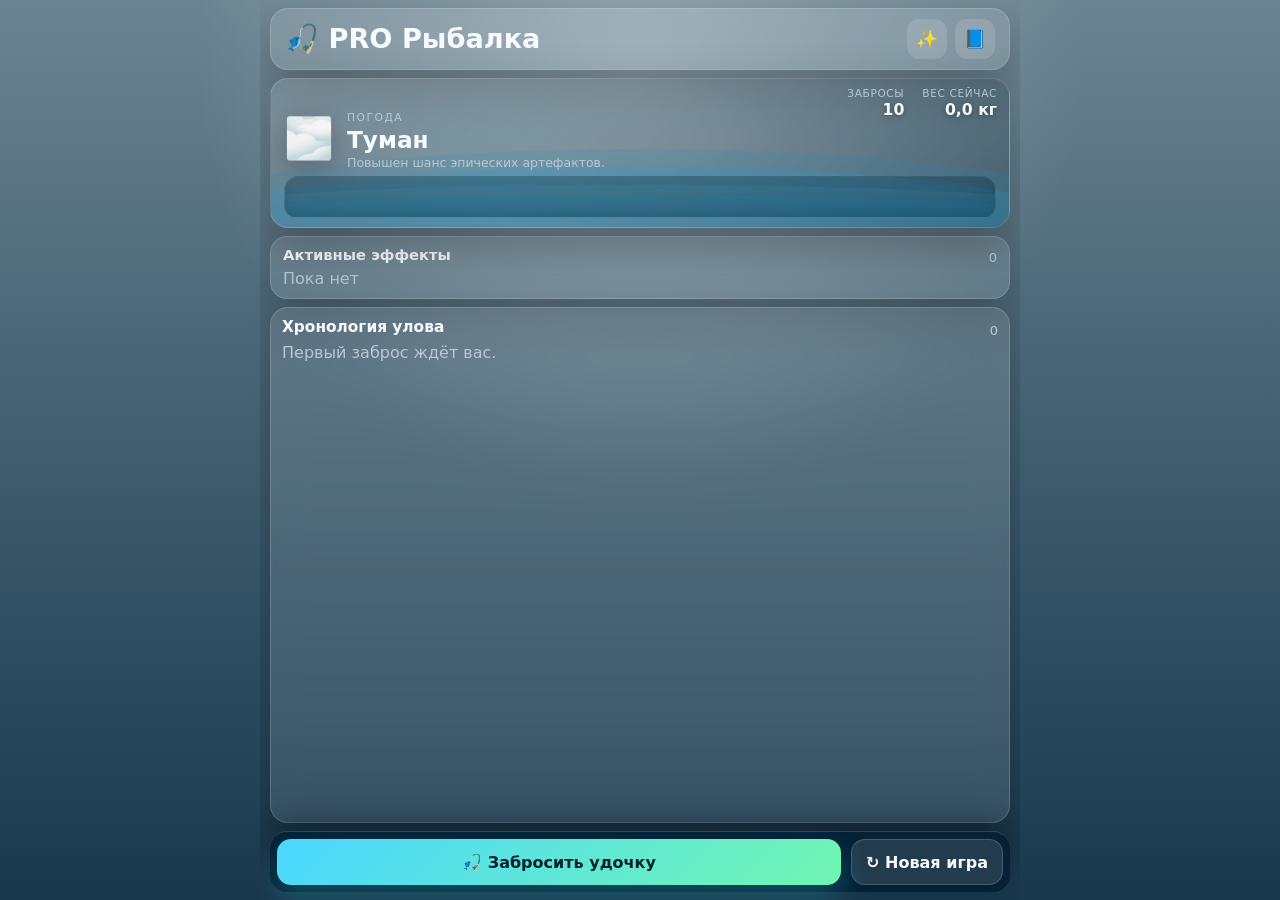
==== index.html @ c7da2bd2 "Add files via upload" ====
<!doctype html>
<html lang="ru">
<head>
  <meta charset="UTF-8" />
  <meta name="viewport" content="width=device-width, initial-scale=1, viewport-fit=cover" />
  <meta name="theme-color" content="#071b2d" />
  <title>PRO Рыбалка</title>
  <script>
    // Раннее определение обычного Safari на iPhone до построения интерфейса.
    (() => {
      const ua = navigator.userAgent || '';
      const isIPhone = /iPhone|iPod/i.test(ua);
      const isWebKit = /WebKit/i.test(ua);
      const isOtherIOSBrowser = /CriOS|FxiOS|EdgiOS|OPiOS|DuckDuckGo/i.test(ua);
      const isStandalone = window.matchMedia?.('(display-mode: standalone)').matches || navigator.standalone === true;
      const launchText = `${location.search} ${location.hash}`;
      const hasTelegramLaunchParams = /tgWebApp(?:Data|Version|Platform|ThemeParams)/i.test(launchText);
      if (isIPhone && isWebKit && !isOtherIOSBrowser && !isStandalone && !hasTelegramLaunchParams) {
        document.documentElement.classList.add('iphone-safari-browser');
      }
    })();
  </script>
  <link rel="stylesheet" href="style.css?v=14.6" />
  <script src="https://telegram.org/js/telegram-web-app.js"></script>
</head>
<body>
  <main class="app-shell">
    <header class="topbar glass">
      <div>
        <p class="eyebrow">Telegram Mini App • Browser</p>
        <h1>🎣 PRO Рыбалка</h1>
      </div>
      <div class="header-actions">
        <button id="motionBtn" class="icon-btn motion-btn" aria-label="Уменьшить анимации" title="Уменьшить анимации">✨</button>
        <button id="guideBtn" class="icon-btn" aria-label="Открыть справочник">📘</button>
      </div>
    </header>

    <section id="lakeCard" class="lake-card glass merged-weather-card">
      <div class="ambient-layer" aria-hidden="true">
        <span class="bubble bubble-1"></span><span class="bubble bubble-2"></span><span class="bubble bubble-3"></span>
        <span class="fish-shadow fish-shadow-1">◆</span><span class="fish-shadow fish-shadow-2">◆</span>
      </div>
      <div id="castArc" class="cast-arc" aria-hidden="true"></div>
      <div id="splash" class="splash" aria-hidden="true">💦</div>
      <div class="lake-stat-strip" aria-label="Статистика игровой сессии">
        <div class="lake-stat lake-stat-casts"><span>Забросы</span><strong id="castsLabel">10</strong></div>
        <div class="lake-stat lake-stat-weight"><span>Вес сейчас</span><strong id="weightLabel">0,0 кг</strong></div>
      </div>
      <div class="weather-main">
        <div id="weatherScene" class="weather-scene" aria-hidden="true">☀️</div>
        <div class="weather-copy">
          <span class="weather-kicker">Погода</span>
          <h2 id="weatherTitle">Солнечно</h2>
          <p id="weatherDescription">Высока вероятность встретить чайку.</p>
        </div>
      </div>
      <div id="arcadeLayer" class="arcade-track" aria-label="Дополнительная аркадная рыбалка">
        <span id="arcadeStatus" class="arcade-catch-status" role="status" aria-live="polite"></span>
        <span class="arcade-track-water" aria-hidden="true"></span>
      </div>
      <span id="weatherLabel" class="visually-hidden">—</span>
    </section>

    <section class="actions cast-panel">
      <button id="castBtn" class="primary-btn">🎣 Забросить удочку</button>
      <button id="restartBtn" class="secondary-btn">↻ Новая игра</button>
    </section>

    <section class="inventory glass">
      <div class="section-heading">
        <h2>Активные эффекты</h2>
        <span id="effectCount">0</span>
      </div>
      <div id="effectsList" class="chips"><span class="muted">Пока нет</span></div>
    </section>

    <section class="history glass">
      <div class="section-heading">
        <h2>Хронология улова</h2>
        <span id="historyCount">0</span>
      </div>
      <div id="historyScroll" class="history-scroll">
        <ol id="historyList" class="history-list"></ol>
        <div id="emptyHistory" class="empty-state">Первый заброс ждёт вас.</div>
        <div id="resultCard" class="result-card hidden"></div>
      </div>
    </section>
  </main>


  <dialog id="guideDialog" class="modal">
    <div class="modal-card wide">
      <button class="close-btn" data-close="guideDialog" aria-label="Закрыть">×</button>
      <h2>Справочник</h2>
      <nav id="guideTabs" class="tabs"></nav>
      <div id="guideContent" class="guide-content"></div>
    </div>
  </dialog>

  <dialog id="choiceDialog" class="modal">
    <div class="modal-card">
      <h2 id="choiceTitle">Выбор</h2>
      <p id="choiceText"></p>
      <div id="choiceButtons" class="choice-buttons"></div>
    </div>
  </dialog>

  <div id="effectOverlay" class="effect-overlay" aria-hidden="true">
    <div id="effectBackdrop" class="effect-backdrop"></div>
    <div id="effectParticles" class="effect-particles"></div>
    <div id="effectIcon" class="effect-icon"></div>
    <div id="effectTitle" class="effect-title"></div>
    <div id="effectSubtitle" class="effect-subtitle"></div>
  </div>
  <div id="weatherFx" class="weather-fx" aria-hidden="true"></div>
  <div id="toast" class="toast" role="status" aria-live="polite"></div>

  <script src="script.js?v=14.6"></script>
</body>
</html>
---- style.css ----
:root {
  color-scheme: dark;
  --bg: #071b2d;
  --bg-soft: #0d2940;
  --card: rgba(255,255,255,.11);
  --line: rgba(255,255,255,.17);
  --text: #f7fbff;
  --muted: #b9c8d5;
  --accent: #4ad7ff;
  --accent-2: #71f6b1;
  --danger: #ff6464;
  --shadow: 0 18px 50px rgba(0,0,0,.28);
}
* { box-sizing: border-box; }
html { min-height: 100%; background: var(--bg); }
body {
  margin: 0;
  min-height: 100vh;
  min-height: var(--tg-viewport-stable-height, var(--app-height, 100svh));
  font-family: Inter, ui-sans-serif, system-ui, -apple-system, BlinkMacSystemFont, "Segoe UI", sans-serif;
  color: var(--tg-theme-text-color, var(--text));
  background:
    radial-gradient(circle at 20% 0%, rgba(65,190,255,.26), transparent 34%),
    radial-gradient(circle at 90% 18%, rgba(113,246,177,.15), transparent 30%),
    linear-gradient(180deg, var(--tg-theme-bg-color, #071b2d), #06131f 78%);
}
button { font: inherit; }
button:focus-visible { outline: 3px solid rgba(74,215,255,.55); outline-offset: 2px; }
.app-shell { width: min(760px, 100%); margin: 0 auto; padding: calc(14px + env(safe-area-inset-top)) 14px calc(118px + env(safe-area-inset-bottom)); }
.glass { background: var(--card); border: 1px solid var(--line); backdrop-filter: blur(16px); -webkit-backdrop-filter: blur(16px); box-shadow: var(--shadow); }
.topbar { display: flex; justify-content: space-between; gap: 14px; align-items: center; border-radius: 22px; padding: 16px 18px; }
h1,h2,p { margin-top: 0; }
h1 { margin-bottom: 0; font-size: clamp(1.55rem, 5vw, 2.2rem); }
.eyebrow { margin-bottom: 5px; color: var(--muted); font-size: .74rem; text-transform: uppercase; letter-spacing: .12em; }
.icon-btn,.close-btn { border: 0; cursor: pointer; color: white; background: rgba(255,255,255,.13); }
.icon-btn { width: 48px; height: 48px; border-radius: 15px; font-size: 1.35rem; }
.status-grid { display: grid; grid-template-columns: repeat(3, 1fr); gap: 10px; margin: 12px 0; }
.sticky-status { position: sticky; top: env(safe-area-inset-top, 0); z-index: 55; padding: 8px; margin-inline: -8px; border-radius: 20px; background: rgba(5,38,65,.88); border: 1px solid rgba(255,255,255,.13); backdrop-filter: blur(14px); -webkit-backdrop-filter: blur(14px); box-shadow: 0 10px 28px rgba(0,0,0,.24); }
.status-card { border-radius: 18px; padding: 13px; min-width: 0; }
.status-card span { display: block; color: var(--muted); font-size: .77rem; margin-bottom: 4px; }
.status-card strong { display: block; overflow: hidden; text-overflow: ellipsis; white-space: nowrap; }
.lake-card { position: relative; overflow: hidden; min-height: 160px; display: flex; align-items: center; gap: 18px; padding: 22px; border-radius: 24px; }
.lake-card::after { content:""; position:absolute; inset:auto -10% -55px; height:115px; border-radius:50%; background:rgba(32,151,199,.34); box-shadow: 0 -18px 0 rgba(30,139,181,.15); }
.lake-card > * { position: relative; z-index: 1; }
.weather-scene { font-size: 4rem; filter: drop-shadow(0 8px 14px rgba(0,0,0,.25)); }
.lake-card h2 { margin-bottom: 5px; }
.lake-card p { color: var(--muted); margin-bottom: 0; line-height: 1.45; }
.actions { display:grid; grid-template-columns: 1fr auto; gap: 10px; margin: 12px 0; }
.cast-panel { position: fixed; left: 50%; bottom: 0; z-index: 65; width: min(760px, 100%); transform: translateX(-50%); margin: 0; padding: 10px 14px calc(10px + env(safe-area-inset-bottom, 0)); background: rgba(4,32,54,.94); border-top: 1px solid rgba(255,255,255,.16); backdrop-filter: blur(15px); -webkit-backdrop-filter: blur(15px); box-shadow: 0 -12px 34px rgba(0,0,0,.3); }
body.game-finished .cast-panel { display:none; }
body.test-build.game-finished .cast-panel { display:grid; grid-template-columns:0 1fr; }
body.test-build.game-finished #castBtn { visibility:hidden; pointer-events:none; min-width:0; padding:0; border:0; }
body.game-finished .app-shell { padding-bottom: calc(30px + env(safe-area-inset-bottom)); }
.primary-btn,.secondary-btn { border:0; border-radius:18px; min-height:56px; padding: 13px 18px; font-weight:800; cursor:pointer; transition: transform .16s ease, filter .16s ease, opacity .16s ease; }
.primary-btn { color:#04202d; background:linear-gradient(135deg, var(--accent), var(--accent-2)); box-shadow:0 14px 30px rgba(60,218,227,.23); }
.secondary-btn { color:var(--text); background:rgba(255,255,255,.12); border:1px solid var(--line); }
.primary-btn:active,.secondary-btn:active { transform:scale(.98); }
.primary-btn:disabled { opacity:.45; cursor:not-allowed; }
.inventory,.history { border-radius:22px; padding:17px; margin-top:12px; }
.section-heading { display:flex; align-items:center; justify-content:space-between; gap:12px; }
.section-heading h2 { margin-bottom:12px; font-size:1.05rem; }
.section-heading span { color:var(--muted); font-size:.82rem; }
.chips { display:flex; flex-wrap:wrap; gap:7px; }
.chip { padding:7px 9px; border-radius:999px; font-size:.78rem; background:rgba(255,255,255,.12); border:1px solid var(--line); }
.muted,.empty-state { color:var(--muted); }
.history-scroll { max-height: 46vh; min-height: 120px; overflow-y: auto; overscroll-behavior: contain; scroll-behavior: smooth; padding-right: 4px; scrollbar-gutter: stable; }
.history-list { list-style:none; margin:0; padding:0; display:grid; gap:8px; }
.history-item { position:relative; overflow:hidden; border-left:4px solid rgba(255,255,255,.34); background:rgba(0,0,0,.13); border-radius:13px; padding:11px 12px; line-height:1.4; animation:rise .25s ease both; }
.history-item small { display:block; color:var(--muted); margin-top:3px; }
.type-fish { color:#fff; text-shadow:-1px -1px 0 #000,1px -1px 0 #000,-1px 1px 0 #000,1px 1px 0 #000; border-left-color:#fff; }
.history-item.type-fish.is-eaten { color:#6f7b84; border-left-color:#4c5962; background:rgba(3,10,16,.48); opacity:.82; filter:saturate(.25) brightness(.7); text-shadow:0 1px 1px #000; }
.history-item.type-fish.is-eaten strong { text-decoration:line-through; text-decoration-thickness:1px; }
.history-item.type-fish.is-eaten small { color:#65717a; }
.type-trash { color:#b9b9b9; border-left-color:#858585; }
.type-bonus { color:#70f49d; text-shadow:0 1px 0 #000; border-left-color:#70f49d; }
.type-epic { color:#c78aff; text-shadow:0 1px 0 #000; border-left-color:#bd66ff; }
.type-legendary { color:#ff9b43; text-shadow:0 1px 0 #000; border-left-color:#ff8d2e; }
.type-debuff { color:#ff6d6d; text-shadow:0 1px 0 #000; border-left-color:#ff4d4d; }
.type-event { color:#ffe178; border-left-color:#ffe178; }
.gold-add { display:inline-block; color:#aaff9a; font-weight:950; text-shadow:0 2px 5px #001; animation:goldGainInline .95s ease-out both; }
.result-card { margin-top:16px; padding:18px; border-radius:18px; color:#15222b; background:rgba(255,255,255,.88); box-shadow:0 14px 32px rgba(0,0,0,.2); }
.result-card h3 { margin:0 0 8px; font-size:1.3rem; }
.result-card ul { padding-left:20px; }
.hidden { display:none !important; }
.modal { width:100%; max-width:none; height:100%; max-height:none; border:0; padding:12px; background:rgba(1,9,15,.66); color:var(--text); }
.modal::backdrop { background:rgba(1,9,15,.7); backdrop-filter:blur(5px); }
.modal[open] { display:grid; place-items:center; }
.modal-card { width:min(520px,100%); max-height:min(86vh,760px); overflow:auto; position:relative; border-radius:24px; padding:22px; background:#102b40; border:1px solid rgba(255,255,255,.18); box-shadow:var(--shadow); }
.modal-card.wide { width:min(720px,100%); }
.close-btn { position:sticky; float:right; top:0; width:38px; height:38px; border-radius:12px; font-size:1.5rem; z-index:3; }
.tabs { display:flex; gap:7px; overflow-x:auto; padding-bottom:9px; margin-bottom:10px; scrollbar-width:none; }
.tabs button { flex:0 0 auto; border:1px solid var(--line); border-radius:999px; color:var(--text); background:rgba(255,255,255,.08); padding:8px 11px; cursor:pointer; }
.tabs button.active { color:#05202d; background:var(--accent-2); }
.guide-content { line-height:1.52; }
.guide-content article { background:rgba(255,255,255,.07); border:1px solid rgba(255,255,255,.1); border-radius:15px; padding:13px; margin:8px 0; }
.guide-content h3 { margin:0 0 4px; font-size:1rem; }
.guide-content p { margin:0; color:#d1dce5; }
.choice-buttons { display:grid; gap:9px; margin-top:16px; }
.choice-buttons button { min-height:48px; border:0; border-radius:14px; cursor:pointer; font-weight:750; color:#06202e; background:linear-gradient(135deg,var(--accent),var(--accent-2)); }
.toast { position:fixed; z-index:99; left:50%; bottom:calc(20px + env(safe-area-inset-bottom)); transform:translate(-50%,30px); opacity:0; width:min(90%,520px); pointer-events:none; padding:12px 16px; border-radius:15px; background:#f8fbff; color:#112330; box-shadow:var(--shadow); transition:.22s ease; text-align:center; font-weight:700; }
.toast.show { opacity:1; transform:translate(-50%,0); }
@keyframes rise { from { opacity:0; transform:translateY(6px); } }
@media (max-width:560px) {
  .status-grid { grid-template-columns:1fr 1fr; }
  .status-card:first-child { grid-column:1 / -1; }
  .actions { grid-template-columns:1fr; }
  .lake-card { align-items:flex-start; }
  .weather-scene { font-size:3.2rem; }
}

/* Итог игровой сессии */
.result-card {
  text-align: center;
  color: #f4fdff;
  background:
    radial-gradient(circle at 18% 15%, rgba(91, 220, 255, .28), transparent 34%),
    linear-gradient(135deg, rgba(8, 82, 170, .78), rgba(0, 190, 176, .68));
  border: 1px solid rgba(173, 246, 255, .45);
  backdrop-filter: blur(14px);
  -webkit-backdrop-filter: blur(14px);
  box-shadow: 0 18px 42px rgba(0, 28, 67, .38), inset 0 1px 0 rgba(255,255,255,.24);
}
.result-card h3 { font-size: clamp(1.35rem, 5vw, 1.85rem); text-shadow: 0 2px 8px rgba(0,0,0,.42); }
.result-achievements-title { margin-top: 14px; font-size: 1.12rem; font-weight: 900; }
.result-achievements { list-style: none; padding: 0; margin: 10px 0 14px; display: grid; gap: 7px; }
.result-achievements li { color: #ffd34e; font-weight: 900; text-shadow: -1px -1px 0 #4b3200, 1px -1px 0 #4b3200, -1px 1px 0 #4b3200, 1px 1px 0 #4b3200; }
.result-none { margin: 9px 0 15px; color: rgba(255,255,255,.85); }
.result-date {
  display: inline-block;
  max-width: 100%;
  margin-top: 14px;
  padding: 10px 16px;
  border-radius: 14px;
  font-size: clamp(1rem, 4vw, 1.15rem);
  font-weight: 900;
  line-height: 1.35;
  color: #073b5c;
  background: rgba(235, 241, 244, .90);
  border: 1px solid rgba(7, 59, 92, .25);
  text-shadow:
    0 1px 0 rgba(255, 255, 255, .90),
    0 1px 2px rgba(0, 0, 0, .20);
  box-shadow:
    inset 0 1px 0 rgba(255, 255, 255, .70),
    0 5px 14px rgba(0, 32, 58, .18);
}
.type-weather { color:#ffe178; border-left-color:#ffcb38; }
.type-angus { color:#ffd29a; border-left-color:#c98c48; }
.secondary-btn:disabled { opacity:.45; cursor:not-allowed; }

/* Визуальные эффекты */
.header-actions { display:flex; gap:8px; }
.motion-btn.is-reduced { filter:grayscale(1); opacity:.66; }
body { overflow-x:hidden; }
body::before { content:""; position:fixed; inset:0; pointer-events:none; z-index:-1; opacity:.55; background:linear-gradient(120deg, transparent 0 45%, rgba(83,222,255,.08) 50%, transparent 55%); background-size:240% 100%; animation:waterShimmer 9s linear infinite; }
.lake-card { isolation:isolate; transition:background .55s ease, box-shadow .55s ease, transform .35s ease; }
.lake-card::before { content:""; position:absolute; inset:0; z-index:0; opacity:.42; background:radial-gradient(circle at 30% 80%, rgba(110,241,255,.18), transparent 25%); animation:lakeGlow 4s ease-in-out infinite; }
.ambient-layer { position:absolute; inset:0; z-index:0; overflow:hidden; pointer-events:none; }
.bubble { position:absolute; bottom:-18px; width:9px; height:9px; border:1px solid rgba(210,250,255,.65); border-radius:50%; animation:bubbleRise 6s linear infinite; }
.bubble-1 { left:18%; animation-delay:-1s; }
.bubble-2 { left:68%; width:13px; height:13px; animation-delay:-3.5s; animation-duration:8s; }
.bubble-3 { left:84%; width:6px; height:6px; animation-delay:-5s; animation-duration:5s; }
.fish-shadow { position:absolute; bottom:14px; opacity:.18; color:#b5f7ff; font-size:1.1rem; transform:scaleX(2.4) rotate(8deg); animation:swim 10s linear infinite; }
.fish-shadow-1 { left:-12%; }
.fish-shadow-2 { left:-20%; bottom:38px; animation-delay:-5s; animation-duration:14s; }
.cast-arc { position:absolute; z-index:3; width:150px; height:100px; right:28%; top:18px; border-top:3px solid rgba(224,250,255,.9); border-radius:50%; opacity:0; transform:rotate(-20deg) scale(.4); transform-origin:right bottom; }
.splash { position:absolute; z-index:4; right:18%; bottom:22px; font-size:2rem; opacity:0; filter:drop-shadow(0 5px 8px rgba(0,0,0,.35)); }
.lake-card.is-casting { animation:rodTug .7s ease; }
.lake-card.is-casting .cast-arc { animation:castArc .72s ease-out; }
.lake-card.is-casting .splash { animation:splashPop .8s .35s ease-out; }
.primary-btn.is-casting { animation:buttonCast .7s ease; }
.primary-btn.is-casting::after { content:""; position:absolute; inset:-5px; border-radius:22px; border:2px solid rgba(94,242,255,.7); animation:ring .7s ease-out; }
.primary-btn { position:relative; overflow:visible; }
.history-item.is-new { animation:historyReveal .55s cubic-bezier(.2,.8,.2,1) both; }
.history-item.type-fish.is-new { box-shadow:0 0 24px rgba(255,255,255,.17); }
.history-item.type-bonus.is-new { box-shadow:0 0 28px rgba(91,255,152,.2); }
.history-item.type-debuff.is-new { animation:historyReveal .4s ease both, dangerShake .35s .18s ease; box-shadow:0 0 28px rgba(255,74,74,.22); }
.history-item.type-epic.is-new { box-shadow:0 0 30px rgba(187,87,255,.3); }
.history-item.type-legendary.is-new { box-shadow:0 0 34px rgba(255,147,45,.35); }
.weather-scene.weather-pop { animation:weatherIconPop .75s ease; }
.weather-fx { position:fixed; inset:0; z-index:70; pointer-events:none; opacity:0; }
.weather-fx.show { animation:weatherFlash 1s ease both; }
.weather-fx.rain, .weather-fx.thunder, .weather-fx.storm { background-image:repeating-linear-gradient(100deg, transparent 0 18px, rgba(190,235,255,.22) 19px 21px, transparent 22px 34px); background-size:160% 160%; animation:rainSweep 1.1s linear both; }
.weather-fx.golden { background:radial-gradient(circle at 50% 60%, rgba(255,208,78,.48), transparent 52%); }
.weather-fx.fog { background:linear-gradient(90deg, transparent, rgba(235,248,255,.56), transparent); animation:fogSweep 1.2s ease both; }
.weather-fx.eclipse { background:radial-gradient(circle at 50% 30%, transparent 0 8%, rgba(5,8,20,.75) 11% 100%); }
.weather-fx.sunny { background:radial-gradient(circle at 74% 10%, rgba(255,231,115,.5), transparent 35%); }
.weather-fx.calm { background:linear-gradient(180deg, transparent 45%, rgba(76,209,234,.22) 46% 58%, transparent 59%); }
.effect-overlay { position:fixed; inset:0; z-index:90; display:grid; place-items:center; pointer-events:none; opacity:0; visibility:hidden; }
.effect-overlay.show { opacity:1; visibility:visible; }
.effect-backdrop { position:absolute; inset:0; background:rgba(0,10,22,.64); backdrop-filter:blur(4px); -webkit-backdrop-filter:blur(4px); }
.effect-overlay.minor .effect-backdrop { background:rgba(0,12,22,.25); backdrop-filter:blur(1px); }
.effect-icon,.effect-title,.effect-subtitle { position:relative; z-index:2; text-align:center; }
.effect-icon { font-size:clamp(4rem,18vw,8rem); filter:drop-shadow(0 12px 28px rgba(0,0,0,.45)); animation:iconReveal .85s cubic-bezier(.2,.9,.2,1); }
.effect-title { margin-top:12px; padding:0 20px; font-size:clamp(1.25rem,6vw,2.35rem); font-weight:950; letter-spacing:.04em; text-shadow:0 4px 18px rgba(0,0,0,.7); animation:titleReveal .7s .12s both; }
.effect-subtitle { max-width:90%; margin-top:7px; color:#dcf8ff; font-weight:700; animation:titleReveal .7s .2s both; }
.effect-overlay.epic .effect-backdrop { background:radial-gradient(circle, rgba(130,36,188,.42), rgba(0,7,18,.82)); }
.effect-overlay.legendary .effect-backdrop { background:radial-gradient(circle, rgba(255,139,30,.42), rgba(22,8,0,.86)); }
.effect-overlay.giant .effect-backdrop { background:radial-gradient(circle at 50% 80%, rgba(29,147,202,.5), rgba(0,7,16,.8)); }
.effect-overlay.debuff .effect-backdrop { background:radial-gradient(circle, rgba(180,20,35,.34), rgba(10,0,3,.72)); }
.effect-overlay.angus .effect-backdrop { background:linear-gradient(135deg, rgba(17,34,42,.82), rgba(78,54,26,.7)); }
.effect-overlay.achievement .effect-backdrop { background:radial-gradient(circle, rgba(0,183,173,.36), rgba(0,17,38,.82)); }
.effect-particles { position:absolute; inset:0; z-index:1; overflow:hidden; }
.particle { position:absolute; left:50%; top:50%; font-size:1.4rem; animation:particleBurst 1.25s ease-out both; transform-origin:center; }
.result-card.is-revealing { animation:resultReveal .8s cubic-bezier(.16,.8,.2,1) both; }
.result-card.is-revealing .result-achievements li { animation:achievementLine .55s ease both; animation-delay:calc(var(--i) * 80ms + 350ms); }
.result-total-number { display:inline-block; min-width:4ch; }

body.reduce-motion *, body.reduce-motion *::before, body.reduce-motion *::after { animation-duration:.001ms !important; animation-iteration-count:1 !important; transition-duration:.001ms !important; }
body.reduce-motion .bubble, body.reduce-motion .fish-shadow, body.reduce-motion::before { display:none; }
@keyframes waterShimmer { to { background-position:-240% 0; } }
@keyframes lakeGlow { 50% { opacity:.75; transform:scale(1.05); } }
@keyframes bubbleRise { to { transform:translateY(-210px) scale(1.5); opacity:0; } }
@keyframes swim { to { left:115%; transform:scaleX(2.4) rotate(-6deg); } }
@keyframes rodTug { 35% { transform:rotate(-1.2deg) scale(1.01); } 70% { transform:rotate(.6deg); } }
@keyframes castArc { 0%{opacity:0;transform:rotate(-35deg) scale(.25)} 35%{opacity:1} 100%{opacity:0;transform:rotate(12deg) scale(1.15)} }
@keyframes splashPop { 0%{opacity:0;transform:translateY(12px) scale(.3)} 45%{opacity:1;transform:translateY(-8px) scale(1.25)} 100%{opacity:0;transform:translateY(-22px) scale(.85)} }
@keyframes buttonCast { 35%{transform:translateY(2px) scale(.97)} 70%{transform:translateY(-2px) scale(1.02)} }
@keyframes ring { to{opacity:0;transform:scale(1.18)} }
@keyframes historyReveal { from{opacity:0;transform:translateY(18px) scale(.97)} 65%{transform:translateY(-2px) scale(1.01)} }
@keyframes dangerShake { 25%{transform:translateX(-5px)} 50%{transform:translateX(5px)} 75%{transform:translateX(-3px)} }
@keyframes weatherIconPop { 50%{transform:scale(1.35) rotate(8deg)} }
@keyframes weatherFlash { 0%{opacity:0} 35%{opacity:1} 100%{opacity:0} }
@keyframes rainSweep { 0%{opacity:0;background-position:0 -80%} 25%{opacity:.85} 100%{opacity:0;background-position:-40% 100%} }
@keyframes fogSweep { 0%{opacity:0;transform:translateX(-50%)} 50%{opacity:.9} 100%{opacity:0;transform:translateX(50%)} }
@keyframes iconReveal { 0%{opacity:0;transform:scale(.15) rotate(-12deg)} 65%{opacity:1;transform:scale(1.18) rotate(4deg)} 100%{transform:scale(1)} }
@keyframes titleReveal { from{opacity:0;transform:translateY(16px)} to{opacity:1;transform:none} }
@keyframes particleBurst { from{opacity:0;transform:translate(calc(-50% + var(--sx)),calc(-50% + var(--sy))) scale(.55) rotate(0)} 18%{opacity:1} to{opacity:0;transform:translate(calc(-50% + var(--sx)),calc(-50% + var(--sy))) rotate(var(--r)) translateX(var(--d)) scale(.4)} }
@keyframes resultReveal { from{opacity:0;transform:translateY(24px) scale(.96)} to{opacity:1;transform:none} }
@keyframes achievementLine { from{opacity:0;transform:translateY(9px) scale(.98)} to{opacity:1;transform:none} }
@keyframes goldGainInline { 0%{opacity:0;transform:translateY(9px) scale(.72)} 45%{opacity:1;transform:translateY(-2px) scale(1.14)} 100%{opacity:1;transform:none} }
@media (max-width:560px) {
  .header-actions{gap:5px}.icon-btn{width:44px;height:44px}.effect-icon{font-size:4.8rem}.effect-title{font-size:1.45rem}
  .sticky-status { gap:6px; padding:6px; margin-inline:-6px; }
  .status-card { padding:9px 8px; border-radius:14px; text-align:center; }
  .status-card span { font-size:.68rem; }
  .status-card strong { font-size:.9rem; }
  .history-scroll { max-height: 44vh; }
  .cast-panel { grid-template-columns:1fr auto; padding-inline:10px; }
  .cast-panel .secondary-btn { min-width:54px; padding-inline:12px; font-size:0; }
  .cast-panel .secondary-btn::before { content:"↻"; font-size:1.15rem; }
}
@media (min-width:761px) { .cast-panel { border-radius:22px 22px 0 0; } }


/* Погодные темы интерфейса */
body {
  transition: background 900ms ease, color 450ms ease;
  background-attachment: fixed;
}
body[data-weather="sunny"] { background:radial-gradient(circle at 78% 7%,rgba(255,220,89,.34),transparent 30%),linear-gradient(180deg,#17659a 0%,#0b476f 45%,#06283f 100%); }
body[data-weather="rain"] { background:radial-gradient(circle at 20% 4%,rgba(169,211,235,.18),transparent 28%),linear-gradient(180deg,#3d6078 0%,#183d56 48%,#071e31 100%); }
body[data-weather="calm"] { background:radial-gradient(circle at 50% 0%,rgba(126,240,224,.24),transparent 36%),linear-gradient(180deg,#176f83 0%,#0d5267 50%,#052c42 100%); }
body[data-weather="golden"] { background:radial-gradient(circle at 76% 4%,rgba(255,208,79,.48),transparent 32%),linear-gradient(180deg,#b85c48 0%,#75466b 42%,#153b61 100%); }
body[data-weather="fog"] { background:radial-gradient(circle at 50% 6%,rgba(245,253,255,.32),transparent 42%),linear-gradient(180deg,#6c8491 0%,#425f70 48%,#18384d 100%); }
body[data-weather="eclipse"] { background:radial-gradient(circle at 76% 8%,rgba(237,208,112,.18) 0 5%,rgba(5,7,20,.82) 8% 24%,transparent 30%),linear-gradient(180deg,#17182d 0%,#101d36 52%,#061321 100%); }
body[data-weather="thunder"] { background:radial-gradient(circle at 20% 6%,rgba(177,181,255,.22),transparent 26%),linear-gradient(180deg,#30334f 0%,#17253d 48%,#071829 100%); }
body[data-weather="storm"] { background:radial-gradient(circle at 75% 0%,rgba(163,212,223,.13),transparent 24%),linear-gradient(165deg,#263d49 0%,#102c3d 44%,#061621 100%); }
body[data-weather] .lake-card { background:linear-gradient(135deg,rgba(255,255,255,.13),rgba(0,27,47,.25)); }

/* Смена погоды отделена от легендарных предметов */
.type-weather {
  color:#72e8ff;
  border-left-color:#36cce8;
  background:linear-gradient(90deg,rgba(22,163,195,.18),rgba(0,0,0,.12));
  text-shadow:0 1px 0 rgba(0,25,36,.9);
}

/* Спецэффекты событий */
.effect-overlay.bonus .effect-backdrop { background:radial-gradient(circle,rgba(36,205,128,.34),rgba(0,24,28,.58)); box-shadow:inset 0 0 54px rgba(101,255,181,.42); }
.effect-overlay[class*="debuff-"] .effect-backdrop { background:rgba(8,4,10,.5); box-shadow:inset 0 0 55px rgba(255,54,72,.48); }
.effect-overlay.debuff-seagull .effect-backdrop::after { content:"🪶"; position:absolute; left:-12%; top:25%; font-size:4rem; animation:featherFly 1s ease-out both; filter:drop-shadow(0 8px 8px rgba(0,0,0,.45)); }
.effect-overlay.debuff-crab .effect-backdrop::before,.effect-overlay.debuff-crab .effect-backdrop::after { content:"🦀"; position:absolute; top:50%; font-size:5rem; transform:translateY(-50%); animation:clawSqueeze .9s ease-in-out both; }
.effect-overlay.debuff-crab .effect-backdrop::before { left:-8px; }
.effect-overlay.debuff-crab .effect-backdrop::after { right:-8px; transform:translateY(-50%) scaleX(-1); }
.effect-overlay.debuff-duck .effect-backdrop::after { content:"🦆  🦆  🦆"; position:absolute; left:-45%; top:32%; white-space:nowrap; font-size:3rem; animation:duckPass 1s linear both; }
.effect-overlay.debuff-octopus .effect-backdrop::before,.effect-overlay.debuff-octopus .effect-backdrop::after { content:"〰️"; position:absolute; bottom:9%; font-size:8rem; color:#c36aff; filter:drop-shadow(0 0 18px #7b24ad); animation:tentacleWrap .95s ease both; }
.effect-overlay.debuff-octopus .effect-backdrop::before { left:-4%; transform:rotate(24deg); }
.effect-overlay.debuff-octopus .effect-backdrop::after { right:-4%; transform:rotate(-24deg) scaleX(-1); }
.effect-overlay.debuff-orca .effect-backdrop::after { content:""; position:absolute; left:-20%; right:-20%; bottom:-10%; height:46%; background:linear-gradient(180deg,rgba(30,167,211,.18),rgba(0,60,90,.82)); border-radius:50% 50% 0 0; animation:orcaWave 1.05s ease-in-out both; }
.effect-overlay.angus .effect-backdrop { animation:angusDusk 1.3s ease both; }

.guide-content article.angus-guide {
  background:linear-gradient(135deg,rgba(178,124,55,.24),rgba(35,113,122,.22));
  border:1px solid rgba(255,210,138,.46);
  box-shadow:inset 0 0 24px rgba(255,194,91,.09),0 8px 22px rgba(0,0,0,.16);
}
.guide-content article.angus-guide h3 { color:#ffd692; text-shadow:0 2px 6px rgba(0,0,0,.5); }

@keyframes featherFly { 0%{opacity:0;transform:translate(-10vw,-5vh) rotate(0)} 25%{opacity:1} 100%{opacity:0;transform:translate(125vw,34vh) rotate(620deg)} }
@keyframes clawSqueeze { 0%{opacity:0;translate:0 0;scale:.5} 45%{opacity:1;translate:35px 0;scale:1.12} 100%{opacity:0;translate:8px 0;scale:.9} }
@keyframes duckPass { 0%{opacity:0;transform:translateX(0) rotate(-6deg)} 15%{opacity:1} 100%{opacity:0;transform:translateX(155vw) rotate(5deg)} }
@keyframes tentacleWrap { 0%{opacity:0;translate:0 80px} 55%{opacity:1;translate:0 -30px} 100%{opacity:0;translate:0 0} }
@keyframes orcaWave { 0%{opacity:0;transform:translateY(80%) scaleX(.8)} 45%{opacity:1;transform:translateY(-35%) scaleX(1.1)} 100%{opacity:0;transform:translateY(-120%) scaleX(1.25)} }
@keyframes angusDusk { 0%{opacity:0} 35%{opacity:1;filter:sepia(.35)} 100%{opacity:1} }


/* Рыба, украденная Чайкой */
.history-item.type-fish.is-stolen { color:#78838d; border-left-color:#626d77; background:rgba(7,14,20,.44); opacity:.84; filter:saturate(.35) brightness(.76); text-shadow:0 1px 1px #000; }
.history-item.type-fish.is-stolen strong { text-decoration:line-through; text-decoration-thickness:1px; }
.history-item.type-fish.is-stolen small { color:#707a83; }

.embedded-fish-list { list-style:none; margin:10px 0 0; padding:0; display:grid; gap:8px; }
.embedded-fish-item { border-radius:12px; padding:8px 10px; background:rgba(255,255,255,.06); border:1px solid rgba(255,255,255,.08); }
.embedded-fish-main { display:flex; align-items:flex-start; gap:8px; flex-wrap:wrap; }
.embedded-fish-icon { flex:0 0 auto; }
.embedded-fish-name { font-weight:800; color:#eef8ff; }
.embedded-fish-status { margin-left:auto; font-size:.78rem; font-weight:800; color:#dbe8f2; background:rgba(0,0,0,.18); border-radius:999px; padding:2px 8px; }
.embedded-fish-tags { display:block; margin-top:4px; color:#a9bfd0; }
.embedded-fish-item.is-eaten { color:#6f7b84; background:rgba(3,10,16,.4); border-color:rgba(120,140,150,.18); filter:saturate(.35) brightness(.78); }
.embedded-fish-item.is-eaten .embedded-fish-name { color:#7d8891; text-decoration:line-through; text-decoration-thickness:1px; }
.embedded-fish-item.is-eaten .embedded-fish-tags { color:#6f7b84; }
.embedded-fish-item.is-stolen { color:#78838d; background:rgba(7,14,20,.38); border-color:rgba(124,138,148,.2); filter:saturate(.4) brightness(.8); }
.embedded-fish-item.is-stolen .embedded-fish-name { color:#808b94; text-decoration:line-through; text-decoration-thickness:1px; }
.embedded-fish-item.is-stolen .embedded-fish-tags { color:#75808a; }

/* Пояснение действия внутри той же карточки */
.history-detail { color:rgba(188,207,218,.84) !important; font-size:.78rem; font-weight:650; line-height:1.35; text-shadow:none; padding-right:5px; }
.type-bonus .history-detail { color:rgba(164,210,181,.86) !important; }
.type-debuff .history-detail { color:rgba(220,170,170,.86) !important; }
.type-epic .history-detail { color:rgba(197,174,213,.88) !important; }
.type-legendary .history-detail { color:rgba(224,190,157,.88) !important; }

/* Случайный силуэт рыбы в строке улова */
.catch-fish-shadow { position:absolute; right:-46px; top:50%; width:34px; height:16px; opacity:0; pointer-events:none; z-index:0; background:rgba(5,26,37,.42); border-radius:65% 42% 42% 65%; filter:blur(.35px); transform:translateY(-50%); }
.catch-fish-shadow::before { content:""; position:absolute; right:-10px; top:2px; border-top:6px solid transparent; border-bottom:6px solid transparent; border-left:11px solid rgba(5,26,37,.42); }
.catch-fish-shadow::after { content:""; position:absolute; left:7px; top:4px; width:4px; height:4px; border-radius:50%; background:rgba(180,231,238,.48); }
.catch-fish-shadow.swim { animation:historyFishSwim 1.8s cubic-bezier(.35,.02,.25,1) both; }
@keyframes historyFishSwim { 0%{opacity:0;transform:translate(0,-50%) scaleX(1)} 12%{opacity:.48} 48%{opacity:.56;transform:translate(-78px,-50%) scaleX(1)} 54%{opacity:.6;transform:translate(-82px,-50%) scaleX(-1)} 100%{opacity:0;transform:translate(70px,-50%) scaleX(-1)} }

/* Карточка смены погоды в палитре соответствующего режима */
.type-weather { color:#ecfbff; text-shadow:0 1px 2px rgba(0,0,0,.9); }
.type-weather.weather-sunny { border-left-color:#ffd85e; background:linear-gradient(90deg,rgba(201,139,28,.42),rgba(14,67,91,.32)); }
.type-weather.weather-rain { border-left-color:#91c9e7; background:linear-gradient(90deg,rgba(61,96,120,.58),rgba(8,45,67,.34)); }
.type-weather.weather-calm { border-left-color:#74e3d7; background:linear-gradient(90deg,rgba(23,111,131,.52),rgba(5,56,72,.34)); }
.type-weather.weather-golden { border-left-color:#ffc75c; background:linear-gradient(90deg,rgba(184,92,72,.58),rgba(70,55,91,.38)); }
.type-weather.weather-fog { border-left-color:#c7dce6; background:linear-gradient(90deg,rgba(108,132,145,.58),rgba(30,68,86,.38)); }
.type-weather.weather-eclipse { border-left-color:#b8a5ff; background:linear-gradient(90deg,rgba(36,31,67,.68),rgba(8,21,38,.5)); }
.type-weather.weather-thunder { border-left-color:#9ca7ff; background:linear-gradient(90deg,rgba(48,51,79,.7),rgba(13,35,57,.46)); }
.type-weather.weather-storm { border-left-color:#81b8c8; background:linear-gradient(90deg,rgba(38,61,73,.74),rgba(5,28,41,.5)); }
.type-weather .history-detail { color:rgba(220,242,248,.82) !important; }


/* Оптимизация верхних блоков и объединение погодного статуса с крупным блоком */
.sticky-status { grid-template-columns: repeat(2, minmax(0,1fr)) !important; gap: 10px; }
.sticky-status .status-card:first-child { display:none !important; }
.lake-card { min-height: 138px; padding: 16px 18px; gap: 14px; }
.weather-scene { font-size: 3.55rem; }

/* Анимации компактных информационных карточек */
.status-card { position:relative; overflow:hidden; isolation:isolate; }
.status-card strong, .status-card span { position:relative; z-index:2; }
.sticky-status .status-card:nth-child(2)::before {
  content:''; position:absolute; inset:auto -8px -18px auto; width:84px; height:84px; border-radius:50%;
  background:radial-gradient(circle, rgba(109,223,255,.28), rgba(24,116,151,.08) 55%, transparent 70%);
  animation:castPondPulse 3.8s ease-in-out infinite;
}
.sticky-status .status-card:nth-child(2)::after {
  content:''; position:absolute; left:16px; bottom:10px; width:8px; height:8px; border-radius:50%;
  background:rgba(214,246,255,.75); box-shadow: 18px -14px 0 2px rgba(214,246,255,.42), 36px -3px 0 0 rgba(214,246,255,.58), 56px -20px 0 -1px rgba(214,246,255,.4);
  animation:castBubblesUp 4.2s linear infinite;
}
.sticky-status .status-card:nth-child(3)::before {
  content:''; position:absolute; right:-6px; top:-10px; width:72px; height:72px; border-radius:50%;
  background:radial-gradient(circle at 35% 35%, rgba(255,255,255,.28), rgba(97,232,188,.15) 45%, transparent 68%);
  animation:weightPulse 4.8s ease-in-out infinite;
}
.sticky-status .status-card:nth-child(3)::after {
  content:'≈'; position:absolute; right:18px; bottom:10px; font-size:1.8rem; font-weight:900; color:rgba(169,255,219,.35);
  text-shadow:0 0 12px rgba(96,228,255,.22); animation:weightRuneFloat 3.4s ease-in-out infinite;
}
@keyframes castPondPulse { 50% { transform:scale(1.08); opacity:.82; } }
@keyframes castBubblesUp { 0%{ transform:translateY(8px); opacity:.2; } 45%{ opacity:.88; } 100%{ transform:translateY(-32px); opacity:0; } }
@keyframes weightPulse { 50% { transform:scale(1.1) translate(-3px,2px); opacity:.88; } }
@keyframes weightRuneFloat { 50% { transform:translateY(-7px) scale(1.06); opacity:.82; } }

/* Универсальные случайные силуэты в хронологии */
.history-ambient { position:absolute; right:-42px; top:50%; opacity:0; pointer-events:none; z-index:0; user-select:none; }
.history-ambient.from-left { left:-42px; right:auto; }
.history-ambient.from-bottom { top:64%; }
.bonus-ambient, .epic-ambient, .legendary-ambient, .debuff-ambient { font-size:1.05rem; filter:blur(.15px); }
.bonus-ambient { color:rgba(137,255,186,.4); text-shadow:0 0 10px rgba(84,255,160,.22); }
.epic-ambient { color:rgba(206,141,255,.42); text-shadow:0 0 12px rgba(186,87,255,.24); }
.legendary-ambient { color:rgba(255,183,106,.46); text-shadow:0 0 12px rgba(255,150,53,.25); }
.debuff-ambient { color:rgba(205,223,233,.34); text-shadow:0 0 10px rgba(255,255,255,.12); }
.bonus-ambient.swim { animation:bonusOrbit 1.5s ease both; }
.epic-ambient.swim { animation:epicGlide 1.65s ease both; }
.legendary-ambient.swim { animation:legendarySweep 1.75s ease both; }
.debuff-seagull-ambient.swim { animation:seagullDive 1.45s cubic-bezier(.2,.75,.2,1) both; }
.debuff-seagull-ambient.from-bottom.swim { animation-name:seagullRise; }
.debuff-crab-ambient.swim { animation:crabPeek 1.7s ease-in-out both; }
.debuff-duck-ambient.swim { animation:duckDip 1.6s ease both; }
.debuff-octopus-ambient.swim { animation:octopusDrift 1.75s ease both; }
.debuff-orca-ambient.swim { animation:orcaRush 1.8s cubic-bezier(.2,.72,.2,1) both; }
.debuff-orca-ambient.from-left.swim { animation-name:orcaRushLeft; }
@keyframes bonusOrbit { 0%{opacity:0;transform:translate(0,-50%) scale(.4);} 28%{opacity:.7;transform:translate(-48px,-72%) scale(1);} 60%{opacity:.78;transform:translate(-86px,-48%) scale(1.06);} 100%{opacity:0;transform:translate(24px,-56%) scale(.6);} }
@keyframes epicGlide { 0%{opacity:0;transform:translate(0,-50%) scale(.55) rotate(-18deg);} 35%{opacity:.68;} 65%{opacity:.82;transform:translate(-88px,-50%) scale(1) rotate(8deg);} 100%{opacity:0;transform:translate(18px,-50%) scale(.65) rotate(22deg);} }
@keyframes legendarySweep { 0%{opacity:0;transform:translate(0,-50%) scale(.6);} 22%{opacity:.76;} 55%{opacity:.86;transform:translate(-88px,-74%) scale(1.08);} 100%{opacity:0;transform:translate(10px,-44%) scale(.72);} }
@keyframes seagullDive { 0%{opacity:0;transform:translate(18px,-140%) rotate(18deg) scale(.4);} 20%{opacity:.78;} 58%{opacity:.82;transform:translate(-78px,-50%) rotate(-6deg) scale(1);} 100%{opacity:0;transform:translate(12px,22%) rotate(14deg) scale(.55);} }
@keyframes seagullRise { 0%{opacity:0;transform:translate(8px,32%) rotate(-14deg) scale(.45);} 28%{opacity:.78;} 60%{opacity:.84;transform:translate(-78px,-44%) rotate(10deg) scale(1);} 100%{opacity:0;transform:translate(18px,-140%) rotate(-8deg) scale(.55);} }
@keyframes crabPeek { 0%{opacity:0;transform:translate(0,-50%) scale(.55);} 24%{opacity:.72;transform:translate(-24px,-52%) scale(.95);} 45%{opacity:.84;transform:translate(-56px,-50%) scale(1.05);} 58%{opacity:.84;transform:translate(-56px,-48%) scale(1);} 72%{opacity:.82;transform:translate(-56px,-52%) scale(1.05);} 100%{opacity:0;transform:translate(10px,-50%) scale(.6);} }
@keyframes duckDip { 0%{opacity:0;transform:translate(0,-30%) scale(.55);} 26%{opacity:.8;transform:translate(-42px,-48%) scale(1);} 48%{opacity:.82;transform:translate(-84px,-58%) scale(1.05);} 100%{opacity:0;transform:translate(-62px,38%) scale(.45);} }
@keyframes octopusDrift { 0%{opacity:0;transform:translate(12px,-50%) scale(.45);} 25%{opacity:.72;} 55%{opacity:.84;transform:translate(-66px,-50%) scale(1);} 100%{opacity:0;transform:translate(20px,-50%) scale(.5);} }
@keyframes orcaRush { 0%{opacity:0;transform:translate(22px,-50%) scale(.6);} 16%{opacity:.72;} 72%{opacity:.88;transform:translate(-140px,-50%) scale(1.18);} 100%{opacity:0;transform:translate(-185px,-50%) scale(.78);} }
@keyframes orcaRushLeft { 0%{opacity:0;transform:translate(-22px,-50%) scaleX(-1) scale(.6);} 16%{opacity:.72;} 72%{opacity:.88;transform:translate(140px,-50%) scaleX(-1) scale(1.18);} 100%{opacity:0;transform:translate(185px,-50%) scaleX(-1) scale(.78);} }

@media (max-width:560px) {
  .sticky-status { grid-template-columns: 1fr 1fr !important; }
  .lake-card { min-height: 126px; padding: 14px 16px; }
  .weather-scene { font-size: 3rem; }
}


/* Адаптивная видимость силуэтов для светлой и тёмной темы */
:root {
  --silhouette-fill: rgba(196, 238, 248, .48);
  --silhouette-fill-strong: rgba(220, 250, 255, .68);
  --silhouette-glow: rgba(112, 222, 255, .28);
}
@media (prefers-color-scheme: light) {
  :root {
    --silhouette-fill: rgba(3, 47, 66, .48);
    --silhouette-fill-strong: rgba(1, 35, 52, .68);
    --silhouette-glow: rgba(1, 78, 105, .2);
  }
}
html[data-theme='light'] {
  --silhouette-fill: rgba(3, 47, 66, .48);
  --silhouette-fill-strong: rgba(1, 35, 52, .68);
  --silhouette-glow: rgba(1, 78, 105, .2);
}
html[data-theme='dark'] {
  --silhouette-fill: rgba(196, 238, 248, .48);
  --silhouette-fill-strong: rgba(220, 250, 255, .68);
  --silhouette-glow: rgba(112, 222, 255, .28);
}
.catch-fish-shadow { background:var(--silhouette-fill) !important; box-shadow:0 0 12px var(--silhouette-glow); }
.catch-fish-shadow::before { border-left-color:var(--silhouette-fill) !important; }
.catch-fish-shadow::after { background:var(--silhouette-fill-strong) !important; }
.history-ambient { color:var(--silhouette-fill-strong) !important; text-shadow:0 0 12px var(--silhouette-glow) !important; }
body.reduce-motion .history-ambient,
body.reduce-motion .sticky-status .status-card::before,
body.reduce-motion .sticky-status .status-card::after,
body.reduce-motion .catch-fish-shadow { display:none !important; }


/* Объединённый погодный блок со статистикой */
.status-grid.sticky-status { display:none !important; }
.merged-weather-card { min-height:190px; padding:18px 20px 20px; display:block; }
.merged-weather-card .lake-stat-strip { position:relative; z-index:3; display:grid; grid-template-columns:1fr 1fr; gap:10px; margin-bottom:18px; }
.lake-stat { position:relative; min-height:60px; padding:10px 13px; border-radius:14px; background:rgba(2,25,42,.38); border:1px solid rgba(185,238,255,.12); overflow:hidden; }
.lake-stat span { display:block; color:var(--muted); font-size:.75rem; margin-bottom:3px; }
.lake-stat strong { position:relative; z-index:2; display:block; font-size:1.16rem; color:#eefaff; }
.lake-stat-casts::after { content:'◌'; position:absolute; right:13px; bottom:4px; font-size:2.2rem; color:rgba(121,226,255,.16); animation:lakeStatRipple 3.2s ease-in-out infinite; }
.lake-stat-weight::after { content:'≈'; position:absolute; right:13px; bottom:5px; font-size:1.9rem; font-weight:900; color:rgba(129,255,203,.17); animation:lakeStatWeight 3.8s ease-in-out infinite; }
.weather-main { position:relative; z-index:2; display:flex; align-items:center; gap:16px; padding-top:2px; }
.weather-copy { min-width:0; padding-top:4px; }
.weather-kicker { display:block; margin-bottom:4px; color:var(--muted); font-size:.74rem; text-transform:uppercase; letter-spacing:.14em; }
.weather-copy h2 { margin-bottom:6px; }
.weather-copy p { margin-bottom:0; }
.visually-hidden { position:absolute !important; width:1px !important; height:1px !important; padding:0 !important; margin:-1px !important; overflow:hidden !important; clip:rect(0,0,0,0) !important; white-space:nowrap !important; border:0 !important; }
@keyframes lakeStatRipple { 50%{transform:scale(1.18) rotate(12deg);opacity:.9;} }
@keyframes lakeStatWeight { 50%{transform:translateY(-5px) scale(1.08);opacity:.9;} }

/* Встроенная аркадная дорожка — одинаковая на всех экранах */
.merged-weather-card { padding-bottom:14px; }
.arcade-track {
  position:relative; z-index:4; height:64px; margin-top:14px; overflow:hidden; border-radius:15px;
  background:linear-gradient(180deg,rgba(6,58,82,.22),rgba(2,35,57,.48));
  border:1px solid rgba(164,231,248,.13); box-shadow:inset 0 8px 18px rgba(0,0,0,.14);
}
.arcade-catch-status { position:absolute; left:50%; top:7px; z-index:8; transform:translate(-50%,-7px); opacity:0; pointer-events:none; white-space:nowrap; padding:4px 10px; border-radius:999px; font-size:.7rem; font-weight:850; color:#e9fbff; background:rgba(3,35,55,.76); border:1px solid rgba(169,235,249,.2); box-shadow:0 6px 16px rgba(0,0,0,.2); transition:opacity .75s ease, transform .75s ease; }
.arcade-catch-status.show { opacity:1; transform:translate(-50%,0); animation:arcadeStatusFade 4s ease both; }
@keyframes arcadeStatusFade { 0%{opacity:0;transform:translate(-50%,-7px)} 12%,72%{opacity:1;transform:translate(-50%,0)} 100%{opacity:0;transform:translate(-50%,-5px)} }
.arcade-track-water { position:absolute; inset:auto -10% -20px; height:42px; border-radius:50%; background:rgba(44,162,196,.17); box-shadow:0 -10px 0 rgba(69,193,218,.08); animation:arcadeWater 4s ease-in-out infinite; }
.arcade-fish {
  --arcade-y:35%; --arcade-duration:3s; position:absolute; top:var(--arcade-y); left:0;
  width:52px; height:46px; min-width:46px; min-height:46px; padding:0; border:0; background:transparent;
  pointer-events:auto; cursor:pointer; touch-action:manipulation; opacity:.38;
  filter:drop-shadow(0 0 7px var(--silhouette-glow)); animation-duration:var(--arcade-duration);
  animation-timing-function:linear; animation-fill-mode:forwards; z-index:5;
}
.arcade-fish.left-to-right { animation-name:arcadeTrackRight; }
.arcade-fish.right-to-left { animation-name:arcadeTrackLeft; }
.arcade-fish-body { position:absolute; left:5px; top:12px; width:34px; height:20px; border-radius:60% 42% 42% 60%; background:var(--silhouette-fill-strong); box-shadow:inset -7px 0 9px rgba(0,0,0,.12); }
.arcade-fish-body::before { content:''; position:absolute; right:-11px; top:3px; border-top:7px solid transparent; border-bottom:7px solid transparent; border-left:12px solid var(--silhouette-fill-strong); }
.arcade-fish-eye { position:absolute; left:9px; top:6px; width:3px; height:3px; border-radius:50%; background:rgba(255,255,255,.7); }
.arcade-fish.category-heavy { transform-origin:center; }
.arcade-fish.category-heavy .arcade-fish-body { width:38px; height:22px; top:11px; }
.arcade-fish.category-giant .arcade-fish-body { width:42px; height:24px; top:10px; }
.arcade-fish.caught { animation:none !important; transform:scale(.25); opacity:0; transition:.2s ease; }
@keyframes arcadeTrackRight { from{transform:translateX(-58px) scaleX(1);} to{transform:translateX(calc(100vw - 58px)) scaleX(1);} }
@keyframes arcadeTrackLeft { from{transform:translateX(calc(100vw - 8px)) scaleX(-1);} to{transform:translateX(-62px) scaleX(-1);} }
@keyframes arcadeWater { 50%{transform:translateY(-3px) scaleX(1.04);opacity:.9;} }
@media (min-width:760px) {
  @keyframes arcadeTrackRight { from{transform:translateX(-58px) scaleX(1);} to{transform:translateX(700px) scaleX(1);} }
  @keyframes arcadeTrackLeft { from{transform:translateX(700px) scaleX(-1);} to{transform:translateX(-62px) scaleX(-1);} }
}
@media (max-width:420px) { .arcade-track{height:58px;margin-top:11px;} .arcade-catch-status{font-size:.64rem;} }
body.reduce-motion .arcade-track-water, body.reduce-motion .lake-stat::after { display:none !important; }
body.reduce-motion .arcade-fish { animation-timing-function:linear !important; }

.merged-weather-card { min-height:250px; }
@media (max-width:560px){ .merged-weather-card{min-height:235px;} }



/* Редкая касатка-ловушка в аркадной дорожке */
.arcade-fish.arcade-orca { width:68px; height:50px; opacity:.46; }
.arcade-orca-body { position:absolute; left:6px; top:13px; width:48px; height:23px; border-radius:62% 44% 48% 62%; background:var(--silhouette-fill-strong); box-shadow:inset -10px -4px 12px rgba(0,0,0,.18); }
.arcade-orca-body::before { content:''; position:absolute; right:-14px; top:4px; border-top:8px solid transparent; border-bottom:8px solid transparent; border-left:15px solid var(--silhouette-fill-strong); }
.arcade-orca-body::after { content:''; position:absolute; left:12px; bottom:2px; width:17px; height:6px; border-radius:50%; background:rgba(230,250,255,.55); transform:rotate(-8deg); }
.arcade-orca-fin { position:absolute; left:21px; top:-12px; width:10px; height:15px; background:var(--silhouette-fill-strong); clip-path:polygon(50% 0,100% 100%,0 100%); transform:rotate(6deg); }
.arcade-fish.arcade-orca:hover, .arcade-fish.arcade-orca:active { opacity:.68; }


/* v10 — компактный погодный блок, статистика без отдельных карточек */
.merged-weather-card {
  position: sticky;
  top: calc(6px + env(safe-area-inset-top, 0));
  z-index: 48;
  min-height: 188px !important;
  padding: 14px 18px 12px !important;
  border-radius: 22px;
}
.merged-weather-card .lake-stat-strip {
  position: absolute !important;
  z-index: 6 !important;
  top: 14px;
  right: 18px;
  display: flex !important;
  grid-template-columns: none !important;
  gap: 18px !important;
  margin: 0 !important;
  align-items: flex-start;
  justify-content: flex-end;
}
.merged-weather-card .lake-stat {
  min-height: 0 !important;
  padding: 0 !important;
  border: 0 !important;
  border-radius: 0 !important;
  background: transparent !important;
  box-shadow: none !important;
  overflow: visible !important;
  text-align: right;
}
.merged-weather-card .lake-stat::after { display:none !important; }
.merged-weather-card .lake-stat span {
  margin: 0 0 1px !important;
  font-size: .66rem !important;
  line-height: 1.1;
  color: rgba(206,229,241,.76) !important;
  text-transform: uppercase;
  letter-spacing: .06em;
}
.merged-weather-card .lake-stat strong {
  font-size: .98rem !important;
  line-height: 1.15;
  color: #f2fbff !important;
  text-shadow: 0 1px 5px rgba(0,0,0,.38);
}
.merged-weather-card .weather-main {
  min-height: 84px;
  padding-top: 24px !important;
  padding-right: 150px;
  gap: 13px;
  align-items: center;
}
.merged-weather-card .weather-scene { font-size: 3.05rem; }
.merged-weather-card .weather-kicker { margin-bottom: 2px; font-size: .67rem; }
.merged-weather-card .weather-copy h2 { margin-bottom: 3px; font-size: clamp(1.25rem,4vw,1.65rem); }
.merged-weather-card .weather-copy p { font-size: .88rem; line-height: 1.32; }
.merged-weather-card .arcade-track {
  height: 54px;
  margin-top: 8px;
  border-radius: 13px;
}

/* Хронология растёт вместе со страницей: без внутреннего ползунка */
.history-scroll {
  max-height: none !important;
  min-height: 0 !important;
  overflow: visible !important;
  overscroll-behavior: auto !important;
  scroll-behavior: auto !important;
  padding-right: 0 !important;
  scrollbar-gutter: auto !important;
}
.history-impact-note {
  display:block;
  margin-top:3px;
  color:rgba(178,190,199,.82);
  font-size:.76rem;
  font-weight:750;
}
.history-item.is-eaten .history-impact-note,
.history-item.is-stolen .history-impact-note { color:rgba(151,165,176,.9); }

@media (max-width:560px) {
  .merged-weather-card {
    top: calc(4px + env(safe-area-inset-top, 0));
    min-height: 178px !important;
    padding: 12px 14px 10px !important;
  }
  .merged-weather-card .lake-stat-strip { top: 12px; right: 14px; gap: 12px !important; }
  .merged-weather-card .lake-stat span { font-size: .59rem !important; }
  .merged-weather-card .lake-stat strong { font-size: .88rem !important; }
  .merged-weather-card .weather-main {
    min-height: 82px;
    padding-top: 25px !important;
    padding-right: 116px;
    gap: 10px;
  }
  .merged-weather-card .weather-scene { font-size: 2.55rem; }
  .merged-weather-card .weather-copy p { font-size: .8rem; line-height:1.25; }
  .merged-weather-card .arcade-track { height: 50px; margin-top: 6px; }
}

@media (max-width:380px) {
  .merged-weather-card .lake-stat-strip { gap: 8px !important; }
  .merged-weather-card .lake-stat strong { font-size:.82rem !important; }
  .merged-weather-card .weather-main { padding-right: 104px; }
  .merged-weather-card .weather-copy p { font-size:.76rem; }
}


/* v11: фиксированная игровая сцена — прокручивается только хронология */
html, body { height:100%; overflow:hidden !important; }
body { min-height:100%; }
.app-shell {
  width:min(760px,100%);
  height:var(--tg-viewport-stable-height, var(--app-height, 100svh));
  max-height:var(--tg-viewport-stable-height, var(--app-height, 100svh));
  margin:0 auto;
  padding:calc(8px + env(safe-area-inset-top)) 10px calc(8px + env(safe-area-inset-bottom));
  display:grid;
  grid-template-columns:minmax(0,1fr);
  grid-template-rows:auto auto auto minmax(0,1fr) auto;
  grid-template-areas:
    "header"
    "weather"
    "inventory"
    "history"
    "actions";
  gap:8px;
  overflow:hidden;
}
.topbar { grid-area:header; padding:10px 14px; border-radius:18px; }
.topbar .eyebrow { display:none; }
.topbar h1 { font-size:clamp(1.2rem,4.6vw,1.7rem); }
.header-actions .icon-btn { width:40px; height:40px; border-radius:12px; font-size:1.1rem; }
.merged-weather-card {
  grid-area:weather;
  position:relative !important;
  top:auto !important;
  min-height:0 !important;
  height:auto !important;
  margin:0 !important;
  padding:10px 13px 9px !important;
  border-radius:18px;
}
.merged-weather-card .weather-main { min-height:62px; padding-top:18px !important; padding-right:128px; }
.merged-weather-card .weather-scene { font-size:2.5rem; }
.merged-weather-card .weather-copy h2 { font-size:clamp(1.1rem,4vw,1.45rem); }
.merged-weather-card .weather-copy p { font-size:.78rem; line-height:1.2; }
.merged-weather-card .lake-stat-strip { top:9px; right:12px; }
.merged-weather-card .arcade-track { height:42px; margin-top:5px; }
.inventory {
  grid-area:inventory;
  min-height:0;
  margin:0 !important;
  padding:9px 12px;
  border-radius:17px;
  overflow:hidden;
}
.inventory .section-heading h2 { margin-bottom:6px; font-size:.92rem; }
.inventory .chips { flex-wrap:nowrap; overflow-x:auto; scrollbar-width:none; padding-bottom:1px; }
.inventory .chips::-webkit-scrollbar { display:none; }
.inventory .chip { flex:0 0 auto; padding:5px 8px; font-size:.72rem; }
.history {
  grid-area:history;
  min-height:0;
  margin:0 !important;
  padding:10px 11px;
  border-radius:18px;
  display:flex;
  flex-direction:column;
  overflow:hidden;
}
.history .section-heading { flex:0 0 auto; }
.history .section-heading h2 { margin-bottom:7px; font-size:.96rem; }
.history-scroll {
  flex:1 1 auto;
  min-height:0 !important;
  max-height:none !important;
  overflow-y:auto !important;
  overflow-x:hidden !important;
  overscroll-behavior:contain !important;
  scroll-behavior:smooth !important;
  padding-right:0 !important;
  scrollbar-width:none !important;
  -ms-overflow-style:none !important;
}
.history-scroll::-webkit-scrollbar { width:0 !important; height:0 !important; display:none !important; }
.history-list { gap:6px; }
.history-item { padding:8px 10px; border-radius:11px; font-size:.88rem; }
.history-detail,.history-impact-note { font-size:.71rem !important; }
.cast-panel {
  grid-area:actions;
  position:static !important;
  left:auto !important;
  bottom:auto !important;
  width:auto !important;
  transform:none !important;
  margin:0 !important;
  padding:7px 7px max(7px, env(safe-area-inset-bottom, 0px)) !important;
  border-radius:17px;
  z-index:70;
  flex-shrink:0;
  grid-template-columns:minmax(0,1fr) auto;
}
.cast-panel .primary-btn,.cast-panel .secondary-btn { min-height:46px; border-radius:14px; padding:9px 14px; }
body.game-finished .app-shell { padding-bottom:calc(8px + env(safe-area-inset-bottom)) !important; }
body.game-finished .cast-panel { display:none; }
body.test-build.game-finished .cast-panel { display:grid; grid-template-columns:0 minmax(0,1fr); }
.result-card { margin:10px 0 2px; }

/* Трансмутация хлама отображается полностью внутри исходной карточки */
.history-item.is-transmutation { border-left-color:#ff9b43; background:linear-gradient(110deg,rgba(109,69,128,.24),rgba(18,68,84,.22)); }
.transmutation-chain { display:grid; gap:6px; margin-top:7px; padding:8px; border-radius:10px; background:rgba(0,0,0,.16); border:1px solid rgba(255,255,255,.08); }
.transmutation-source { display:flex; align-items:center; gap:7px; color:#aeb8c1; font-size:.78rem; }
.transmutation-trash-name { text-decoration:line-through; opacity:.72; }
.transmutation-arrow { color:#7be8d5; font-size:1.1rem; font-weight:950; text-shadow:0 0 9px rgba(83,240,211,.35); }
.transmutation-result { display:flex; align-items:flex-start; gap:7px; flex-wrap:wrap; padding-left:14px; color:#f5fbff; }
.transmutation-fish-name { font-weight:850; text-shadow:-1px -1px 0 #000,1px -1px 0 #000,-1px 1px 0 #000,1px 1px 0 #000; }
.transmutation-status { margin-left:auto; padding:2px 7px; border-radius:999px; background:rgba(0,0,0,.22); color:#d5e1e9; font-size:.68rem; font-weight:800; }
.transmutation-tags { width:100%; margin-left:25px; color:#a9bfd0; font-size:.69rem; }
.transmutation-result.is-eaten,.transmutation-result.is-stolen { opacity:.68; filter:saturate(.35); }
.transmutation-result.is-eaten .transmutation-fish-name,.transmutation-result.is-stolen .transmutation-fish-name { color:#7c8992; text-decoration:line-through; text-shadow:none; }

@media (max-height:700px) {
  .app-shell { gap:6px; padding-top:calc(5px + env(safe-area-inset-top)); }
  .topbar { padding:7px 11px; }
  .header-actions .icon-btn { width:35px; height:35px; }
  .merged-weather-card { padding:7px 11px 7px !important; }
  .merged-weather-card .weather-main { min-height:54px; padding-top:15px !important; }
  .merged-weather-card .arcade-track { height:36px; }
  .inventory { padding:7px 10px; }
  .history { padding:8px 9px; }
  .history-item { padding:7px 9px; }
  .cast-panel .primary-btn,.cast-panel .secondary-btn { min-height:42px; }
}
@media (max-width:560px) {
  .app-shell { padding-inline:7px; }
  .merged-weather-card .weather-main { padding-right:108px; gap:8px; }
  .merged-weather-card .weather-scene { font-size:2.15rem; }
  .merged-weather-card .weather-copy p { font-size:.72rem; }
  .merged-weather-card .arcade-track { height:38px; }
}

/* v13.1 — центр аркадной дорожки, итоговые пузырьки, цветной справочник и свечение эффектов */
.arcade-fish {
  top:50% !important;
  margin-top:0 !important;
  transform-origin:center;
}
.arcade-fish.left-to-right { animation-name:arcadeTrackRightCentered; }
.arcade-fish.right-to-left { animation-name:arcadeTrackLeftCentered; }
@keyframes arcadeTrackRightCentered {
  from { left:-72px; transform:translateY(-50%) scaleX(1); }
  to { left:calc(100% + 2px); transform:translateY(-50%) scaleX(1); }
}
@keyframes arcadeTrackLeftCentered {
  from { left:calc(100% + 2px); transform:translateY(-50%) scaleX(-1); }
  to { left:-72px; transform:translateY(-50%) scaleX(-1); }
}
.arcade-fish.caught {
  animation:none !important;
  transform:translateY(-50%) scale(.25) !important;
}

.result-card { position:relative; overflow:hidden; isolation:isolate; }
.result-card > *:not(.result-bubbles) { position:relative; z-index:2; }
.result-bubbles { position:absolute; inset:0; z-index:1; pointer-events:none; overflow:hidden; }
.result-bubbles span {
  position:absolute;
  bottom:-28px;
  width:10px;
  height:10px;
  border-radius:50%;
  border:1px solid rgba(225,250,255,.55);
  background:rgba(210,247,255,.12);
  box-shadow:inset 0 0 4px rgba(255,255,255,.38);
  animation:resultBubbleRise 6s linear infinite;
}
.result-bubbles span:nth-child(1){left:8%;width:8px;height:8px;animation-duration:5.1s;animation-delay:-1.2s}
.result-bubbles span:nth-child(2){left:18%;width:12px;height:12px;animation-duration:7.2s;animation-delay:-4.3s}
.result-bubbles span:nth-child(3){left:29%;width:7px;height:7px;animation-duration:5.8s;animation-delay:-2.7s}
.result-bubbles span:nth-child(4){left:39%;width:14px;height:14px;animation-duration:8s;animation-delay:-6.1s}
.result-bubbles span:nth-child(5){left:49%;width:9px;height:9px;animation-duration:6.4s;animation-delay:-3.5s}
.result-bubbles span:nth-child(6){left:59%;width:11px;height:11px;animation-duration:7.5s;animation-delay:-1.8s}
.result-bubbles span:nth-child(7){left:68%;width:7px;height:7px;animation-duration:5.4s;animation-delay:-4.9s}
.result-bubbles span:nth-child(8){left:77%;width:13px;height:13px;animation-duration:7.8s;animation-delay:-2.2s}
.result-bubbles span:nth-child(9){left:87%;width:9px;height:9px;animation-duration:6.1s;animation-delay:-5.6s}
.result-bubbles span:nth-child(10){left:94%;width:6px;height:6px;animation-duration:5.7s;animation-delay:-3.1s}
@keyframes resultBubbleRise {
  0% { transform:translate3d(0,0,0) scale(.75); opacity:0; }
  12% { opacity:.7; }
  72% { opacity:.5; }
  100% { transform:translate3d(12px,-330px,0) scale(1.15); opacity:0; }
}
body.reduce-motion .result-bubbles { display:none; }

.guide-content h3.guide-bonus { color:#70f49d; text-shadow:0 1px 0 #000; }
.guide-content h3.guide-debuff { color:#ff6d6d; text-shadow:0 1px 0 #000; }
.guide-content h3.guide-epic { color:#c78aff; text-shadow:0 1px 0 #000; }
.guide-content h3.guide-legendary { color:#ff9b43; text-shadow:0 1px 0 #000; }
.guide-content h3.guide-achievement { color:#ffd34e; text-shadow:0 1px 0 #4b3200; }
.guide-search { position:sticky; top:0; z-index:4; padding:4px 0 8px; background:linear-gradient(#102b40 76%,transparent); }
.guide-search label { display:flex; align-items:center; gap:9px; min-height:44px; padding:0 12px; border-radius:14px; border:1px solid rgba(255,255,255,.18); background:rgba(255,255,255,.09); }
.guide-search label span { font-size:1.45rem; line-height:1; color:var(--accent); transform:rotate(-18deg); }
.guide-search input { width:100%; border:0; outline:0; color:var(--text); background:transparent; font:inherit; }
.guide-search input::placeholder { color:var(--muted); }
.guide-search-count { display:block; margin:10px 2px 0; color:var(--muted); font-size:.8rem; }
.guide-search-empty { padding:22px 10px; text-align:center; color:var(--muted); }

.inventory { transition:box-shadow .35s ease, border-color .35s ease; }
.inventory.has-effects { box-shadow:var(--shadow), inset 0 0 20px rgba(74,215,255,.12); }
.inventory.glow-bonus { box-shadow:var(--shadow), inset 0 0 22px rgba(112,244,157,.24); border-color:rgba(112,244,157,.34); }
.inventory.glow-debuff { box-shadow:var(--shadow), inset 0 0 22px rgba(255,100,100,.24); border-color:rgba(255,100,100,.34); }
.inventory.glow-epic { box-shadow:var(--shadow), inset 0 0 24px rgba(199,138,255,.28); border-color:rgba(199,138,255,.38); }
.inventory.glow-legendary { box-shadow:var(--shadow), inset 0 0 26px rgba(255,155,67,.3); border-color:rgba(255,155,67,.42); }
.inventory.glow-bonus.glow-debuff { box-shadow:var(--shadow), inset 12px 0 24px rgba(112,244,157,.2), inset -12px 0 24px rgba(255,100,100,.2); }
.inventory.glow-legendary.glow-debuff { box-shadow:var(--shadow), inset 12px 0 26px rgba(255,155,67,.24), inset -12px 0 24px rgba(255,100,100,.18); }
.inventory .chip.effect-bonus { border-color:rgba(112,244,157,.35); }
.inventory .chip.effect-debuff { border-color:rgba(255,100,100,.35); }
.inventory .chip.effect-epic { border-color:rgba(199,138,255,.4); }
.inventory .chip.effect-legendary { border-color:rgba(255,155,67,.42); }


/* v13.2 — защита нижней кнопки в Safari iPhone */
html, body {
  width:100%;
  height:var(--tg-viewport-stable-height, var(--app-height, 100svh));
  max-height:var(--tg-viewport-stable-height, var(--app-height, 100svh));
}
.history, .history-scroll { min-height:0 !important; }
@supports (height: 100dvh) {
  .app-shell {
    height:var(--tg-viewport-stable-height, var(--app-height, 100dvh));
    max-height:var(--tg-viewport-stable-height, var(--app-height, 100dvh));
  }
}


/* v13.5 — обычный Safari на iPhone: панель действий привязана к нижней
   границе фактически видимого visualViewport, без фиксированного запаса. */
html.iphone-safari-browser body {
  height:var(--app-height, 100svh) !important;
  max-height:var(--app-height, 100svh) !important;
}
html.iphone-safari-browser .app-shell {
  height:var(--app-height, 100svh) !important;
  max-height:var(--app-height, 100svh) !important;
  padding-bottom:calc(var(--ios-cast-panel-space, 72px) + 10px) !important;
}
html.iphone-safari-browser .history,
html.iphone-safari-browser .history-scroll { min-height:0 !important; }
html.iphone-safari-browser .cast-panel {
  position:fixed !important;
  left:50% !important;
  top:calc(var(--vv-offset-top, 0px) + var(--vv-height, var(--app-height, 100svh)) - 8px - env(safe-area-inset-bottom, 0px)) !important;
  bottom:auto !important;
  width:min(760px, calc(100% - 20px)) !important;
  transform:translate(-50%, -100%) !important;
  margin:0 !important;
  z-index:100 !important;
}
html.iphone-safari-browser body.game-finished:not(.test-build) .app-shell {
  padding-bottom:max(8px, env(safe-area-inset-bottom, 0px)) !important;
}

}


/* v14 — единые сущности, контраст активных эффектов и действия внутри строк */
.history-item > strong,
.history-item > small,
.history-item > .essence-impact,
.history-item > .transmutation-chain,
.history-item > .embedded-fish-list { position:relative; z-index:2; }

.essence-impact {
  display:flex;
  align-items:flex-start;
  gap:7px;
  margin-top:6px;
  padding:6px 8px;
  border-radius:9px;
  border:1px solid rgba(199,138,255,.36);
  background:linear-gradient(90deg,rgba(124,63,168,.22),rgba(38,127,139,.12));
  color:var(--text);
  font-size:.78rem;
  line-height:1.35;
}
.essence-impact .essence-icon { flex:none; font-size:1rem; filter:drop-shadow(0 0 7px rgba(199,138,255,.45)); }
.history-item.is-eaten .essence-impact,
.history-item.is-stolen .essence-impact { opacity:.62; }

/* Касатка проходит по всей строке за текстом в случайном направлении. */
.debuff-orca-ambient {
  top:50%;
  right:auto;
  left:-18%;
  z-index:0;
  font-size:2.1rem;
  opacity:0;
  filter:drop-shadow(0 0 12px var(--silhouette-glow));
}
.debuff-orca-ambient.swim { animation:orcaAcrossRow 2.25s cubic-bezier(.2,.72,.2,1) both; }
.debuff-orca-ambient.from-left.swim { animation-name:orcaAcrossRowReverse; }
@keyframes orcaAcrossRow {
  0% { left:108%; opacity:0; transform:translateY(-50%) scaleX(-1) scale(.72); }
  14% { opacity:.42; }
  78% { opacity:.5; }
  100% { left:-18%; opacity:0; transform:translateY(-50%) scaleX(-1) scale(1.08); }
}
@keyframes orcaAcrossRowReverse {
  0% { left:-18%; opacity:0; transform:translateY(-50%) scale(.72); }
  14% { opacity:.42; }
  78% { opacity:.5; }
  100% { left:108%; opacity:0; transform:translateY(-50%) scale(1.08); }
}

/* Контрастная двухслойная подсветка, заметная в WebKit и на погодных фонах. */
.inventory.has-effects {
  isolation:isolate;
  border-width:1px;
  border-style:solid;
  background-clip:padding-box;
}
.inventory.glow-bonus {
  border-color:rgba(88,255,163,.68);
  box-shadow:var(--shadow), inset 0 0 0 1px rgba(88,255,163,.24), inset 0 0 18px rgba(88,255,163,.30), 0 0 9px rgba(88,255,163,.10);
}
.inventory.glow-debuff {
  border-color:rgba(255,91,103,.72);
  box-shadow:var(--shadow), inset 0 0 0 1px rgba(255,91,103,.27), inset 0 0 18px rgba(255,91,103,.31), 0 0 9px rgba(255,91,103,.10);
}
.inventory.glow-epic {
  border-color:rgba(205,139,255,.76);
  box-shadow:var(--shadow), inset 0 0 0 1px rgba(205,139,255,.30), inset 0 0 20px rgba(205,139,255,.34), 0 0 10px rgba(205,139,255,.12);
}
.inventory.glow-legendary {
  border-color:rgba(255,169,72,.80);
  box-shadow:var(--shadow), inset 0 0 0 1px rgba(255,169,72,.32), inset 0 0 21px rgba(255,169,72,.36), 0 0 11px rgba(255,169,72,.13);
}
.inventory.glow-bonus.glow-debuff {
  border-color:rgba(188,189,132,.72);
  box-shadow:var(--shadow), inset 0 0 0 1px rgba(255,255,255,.16), inset 16px 0 22px rgba(88,255,163,.28), inset -16px 0 22px rgba(255,91,103,.28);
}
.inventory.glow-legendary.glow-debuff {
  border-color:rgba(255,130,82,.78);
  box-shadow:var(--shadow), inset 0 0 0 1px rgba(255,255,255,.16), inset 16px 0 24px rgba(255,169,72,.32), inset -16px 0 22px rgba(255,91,103,.25);
}
@media (prefers-color-scheme: light) {
  .inventory.glow-bonus { border-color:rgba(0,128,73,.72); box-shadow:var(--shadow), inset 0 0 0 1px rgba(0,128,73,.28), inset 0 0 18px rgba(25,180,100,.24); }
  .inventory.glow-debuff { border-color:rgba(190,35,49,.76); box-shadow:var(--shadow), inset 0 0 0 1px rgba(190,35,49,.28), inset 0 0 18px rgba(224,52,65,.23); }
  .inventory.glow-epic { border-color:rgba(116,47,166,.78); box-shadow:var(--shadow), inset 0 0 0 1px rgba(116,47,166,.30), inset 0 0 19px rgba(151,73,205,.24); }
  .inventory.glow-legendary { border-color:rgba(177,91,0,.82); box-shadow:var(--shadow), inset 0 0 0 1px rgba(177,91,0,.31), inset 0 0 20px rgba(226,121,17,.25); }
}


/* v14.2 — фактическое применение Акваланга */
.scuba-impact,
.scuba-bonus-status {
  position: relative;
  z-index: 2;
  display: grid;
  grid-template-columns: auto minmax(0,1fr);
  gap: .55rem;
  align-items: start;
  margin-top: .45rem;
  padding: .55rem .65rem;
  border: 1px solid rgba(90, 230, 190, .34);
  border-radius: .75rem;
  background: linear-gradient(135deg, rgba(24, 105, 94, .22), rgba(15, 36, 48, .38));
  box-shadow: inset 0 0 14px rgba(78, 226, 185, .12);
}
.scuba-impact > span:last-child,
.scuba-bonus-status { min-width: 0; }
.scuba-impact small,
.scuba-bonus-status span {
  display: block;
  margin-top: .16rem;
  color: var(--muted);
  font-size: .78rem;
  line-height: 1.35;
}
.scuba-icon { font-size: 1.15rem; }
.scuba-nautilus { color: #ffd28a; font-weight: 800; }
.scuba-eaten { color: #ffaaa7 !important; font-weight: 800; }
.scuba-impact.is-eaten { border-color: rgba(255, 101, 101, .42); }
.scuba-bonus-status {
  grid-template-columns: 1fr;
  border-color: rgba(95, 231, 186, .3);
}
.scuba-bonus-status.applied { border-color: rgba(95, 231, 186, .55); }
.scuba-bonus-status.pending { opacity: .92; }
.scuba-bonus-status.is-disabled { border-color: rgba(255, 120, 130, .4); color: var(--muted); }
@media (max-width: 560px) {
  .scuba-impact, .scuba-bonus-status { padding: .48rem .55rem; gap: .42rem; }
}


/* v14.3 — наглядные расчёты Маски и Ласт */
.gear-impact,
.gear-bonus-status {
  position: relative;
  z-index: 2;
  display: grid;
  grid-template-columns: auto minmax(0,1fr);
  gap: .55rem;
  align-items: start;
  margin-top: .45rem;
  padding: .55rem .65rem;
  border: 1px solid rgba(91, 190, 255, .36);
  border-radius: .75rem;
  background: linear-gradient(135deg, rgba(31, 90, 135, .22), rgba(15, 36, 48, .38));
  box-shadow: inset 0 0 14px rgba(83, 190, 255, .12);
}
.gear-impact > span:last-child,
.gear-bonus-status { min-width:0; }
.gear-impact small,
.gear-bonus-status span {
  display:block;
  margin-top:.16rem;
  color:var(--muted);
  font-size:.78rem;
  line-height:1.35;
}
.gear-icon { font-size:1.15rem; }
.gear-nautilus { color:#ffd28a; font-weight:800; }
.flipper-impact { border-color:rgba(96, 225, 170, .38); box-shadow:inset 0 0 14px rgba(96, 225, 170, .12); }
.mask-impact { border-color:rgba(99, 190, 255, .42); box-shadow:inset 0 0 14px rgba(99, 190, 255, .13); }
.gear-bonus-status { grid-template-columns:1fr; }
.gear-bonus-status.applied { border-color:rgba(95, 211, 255, .58); }
.gear-bonus-status.pending { opacity:.92; }
.gear-bonus-status.is-disabled { border-color:rgba(255,120,130,.4); color:var(--muted); }
@media (max-width:560px){
  .gear-impact,.gear-bonus-status{padding:.48rem .55rem;gap:.42rem;}
}
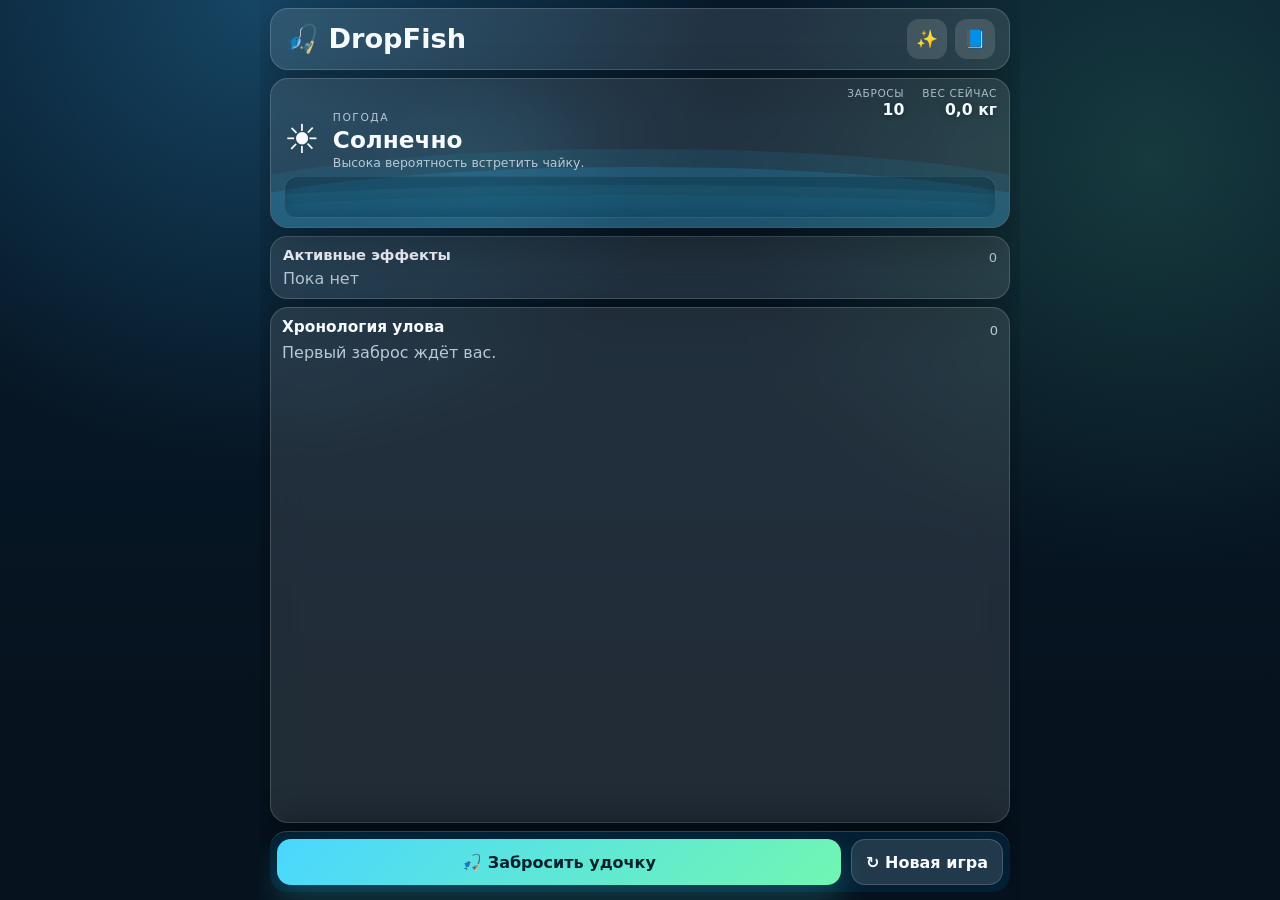
==== commit 4c02c3b0: "Add files via upload" ====
--- a/index.html
+++ b/index.html
@@ -4,7 +4,7 @@
   <meta charset="UTF-8" />
   <meta name="viewport" content="width=device-width, initial-scale=1, viewport-fit=cover" />
   <meta name="theme-color" content="#071b2d" />
-  <title>PRO Рыбалка</title>
+  <title>DropFish</title>
   <script>
     // Раннее определение обычного Safari на iPhone до построения интерфейса.
     (() => {
@@ -20,7 +20,7 @@
       }
     })();
   </script>
-  <link rel="stylesheet" href="style.css?v=14.6" />
+  <link rel="stylesheet" href="style.css?v=14.18" />
   <script src="https://telegram.org/js/telegram-web-app.js"></script>
 </head>
 <body>
@@ -28,7 +28,7 @@
     <header class="topbar glass">
       <div>
         <p class="eyebrow">Telegram Mini App • Browser</p>
-        <h1>🎣 PRO Рыбалка</h1>
+        <h1>🎣 DropFish</h1>
       </div>
       <div class="header-actions">
         <button id="motionBtn" class="icon-btn motion-btn" aria-label="Уменьшить анимации" title="Уменьшить анимации">✨</button>
@@ -98,6 +98,19 @@
     </div>
   </dialog>
 
+  <dialog id="tradeDialog" class="modal trade-modal">
+    <div class="modal-card wide trade-card">
+      <h2>🚢 Торговое судно</h2>
+      <p class="trade-intro">Команда судна готова обменять редкие находки на крупную рыбу.</p>
+      <div id="tradeOffers" class="trade-offers"></div>
+      <div id="tradeResults" class="trade-results"></div>
+      <div class="trade-actions">
+        <button id="tradeAllBtn" type="button" class="primary-btn">Обменять всё</button>
+        <button id="tradeFinishBtn" type="button" class="secondary-btn">Завершить торговлю</button>
+      </div>
+    </div>
+  </dialog>
+
   <dialog id="choiceDialog" class="modal">
     <div class="modal-card">
       <h2 id="choiceTitle">Выбор</h2>
@@ -116,6 +129,6 @@
   <div id="weatherFx" class="weather-fx" aria-hidden="true"></div>
   <div id="toast" class="toast" role="status" aria-live="polite"></div>
 
-  <script src="script.js?v=14.6"></script>
+  <script src="script.js?v=14.18"></script>
 </body>
 </html>
--- a/style.css
+++ b/style.css
@@ -269,7 +269,6 @@
 /* Спецэффекты событий */
 .effect-overlay.bonus .effect-backdrop { background:radial-gradient(circle,rgba(36,205,128,.34),rgba(0,24,28,.58)); box-shadow:inset 0 0 54px rgba(101,255,181,.42); }
 .effect-overlay[class*="debuff-"] .effect-backdrop { background:rgba(8,4,10,.5); box-shadow:inset 0 0 55px rgba(255,54,72,.48); }
-.effect-overlay.debuff-seagull .effect-backdrop::after { content:"🪶"; position:absolute; left:-12%; top:25%; font-size:4rem; animation:featherFly 1s ease-out both; filter:drop-shadow(0 8px 8px rgba(0,0,0,.45)); }
 .effect-overlay.debuff-crab .effect-backdrop::before,.effect-overlay.debuff-crab .effect-backdrop::after { content:"🦀"; position:absolute; top:50%; font-size:5rem; transform:translateY(-50%); animation:clawSqueeze .9s ease-in-out both; }
 .effect-overlay.debuff-crab .effect-backdrop::before { left:-8px; }
 .effect-overlay.debuff-crab .effect-backdrop::after { right:-8px; transform:translateY(-50%) scaleX(-1); }
@@ -1051,3 +1050,185 @@
 @media (max-width:560px){
   .gear-impact,.gear-bonus-status{padding:.48rem .55rem;gap:.42rem;}
 }
+
+
+/* v14.7 — исходный и итоговый вес, наглядный расчёт Ласт */
+.fish-final-equals {
+  margin: 0 .28em;
+  color: var(--muted);
+  font-weight: 800;
+}
+.fish-final-weight {
+  color: #70f49d;
+  font-weight: 900;
+  text-shadow: 0 1px 0 rgba(0,0,0,.65), 0 0 9px rgba(112,244,157,.22);
+}
+.flipper-impact .gear-icon {
+  font-family: "Apple Color Emoji", "Segoe UI Emoji", "Noto Color Emoji", sans-serif;
+}
+.gear-arrow { color:#8fffd0; font-weight:900; padding:0 .15em; }
+.gear-target { color:var(--text); font-weight:800; }
+.gear-result { color:#70f49d; font-weight:900; }
+@media (prefers-color-scheme: light) {
+  .fish-final-weight, .gear-result { color:#087a3c; text-shadow:none; }
+  .gear-arrow { color:#087a5d; }
+}
+
+/* v14.8 — стабильная иконка Чайки и единый цвет результатов бонусов */
+.effect-overlay.debuff-seagull .effect-icon {
+  font-family: "Apple Color Emoji", "Segoe UI Emoji", "Noto Color Emoji", sans-serif;
+  font-variant-emoji: emoji;
+  filter: drop-shadow(0 10px 22px rgba(0,0,0,.45));
+}
+.gear-impact .gear-result,
+.mask-impact .gear-result,
+.scuba-impact .gear-result {
+  color:#70f49d;
+  font-weight:900;
+  text-shadow:0 1px 0 rgba(0,0,0,.6), 0 0 9px rgba(112,244,157,.22);
+}
+@media (prefers-color-scheme: light) {
+  .gear-impact .gear-result, .mask-impact .gear-result, .scuba-impact .gear-result {
+    color:#087a3c;
+    text-shadow:none;
+  }
+}
+
+/* v14.11 — наглядный расчёт Чешуи Левиафана */
+.leviathan-impact { border-color: rgba(190,114,255,.5); background: linear-gradient(100deg,rgba(126,67,170,.16),rgba(63,183,118,.09)); }
+.leviathan-impact .gear-result { color: var(--bonus, #58f09a); font-weight: 900; }
+
+
+/* v14.13 — монеты удачи и независимые дебафы */
+.history-item.type-coin {
+  border-color: rgba(117, 238, 161, .7);
+  box-shadow: inset 0 0 0 1px rgba(117, 238, 161, .24), inset 0 0 18px rgba(75, 211, 128, .12);
+}
+.coin-luck-btn {
+  position: relative;
+  z-index: 3;
+  display: inline-flex;
+  align-items: center;
+  justify-content: center;
+  margin-top: .55rem;
+  min-height: 42px;
+  padding: .58rem .9rem;
+  border: 1px solid rgba(92, 247, 151, .8);
+  border-radius: .8rem;
+  background: linear-gradient(135deg, rgba(42, 159, 95, .28), rgba(12, 63, 42, .38));
+  color: #9bffc0;
+  font: inherit;
+  font-weight: 900;
+  cursor: pointer;
+  box-shadow: 0 0 12px rgba(72, 230, 134, .22), inset 0 0 12px rgba(72, 230, 134, .15);
+}
+.coin-luck-btn:not(:disabled):active { transform: translateY(1px) scale(.99); }
+.coin-luck-btn.is-disabled,
+.coin-luck-btn:disabled {
+  cursor: default;
+  color: rgba(215, 222, 226, .55);
+  border-color: rgba(160, 170, 176, .28);
+  background: rgba(90, 99, 105, .18);
+  box-shadow: none;
+  filter: grayscale(1);
+  opacity: .72;
+}
+.coin-impact { border-color: rgba(91, 229, 142, .5); background: linear-gradient(100deg,rgba(40,130,78,.17),rgba(26,72,55,.09)); }
+.coin-limited-note { color: #ffaaa7 !important; font-weight: 800; }
+@media (prefers-color-scheme: light) {
+  .coin-luck-btn { color:#075f30; border-color:rgba(19,138,69,.72); background:rgba(64,190,110,.2); }
+}
+
+
+/* v14.14 — CSS-иконки монет */
+.coin-icon {
+  --coin-a:#b87333;
+  --coin-b:#7a3f16;
+  --coin-c:#e3a066;
+  position:relative;
+  display:inline-grid;
+  place-items:center;
+  width:1.28em;
+  height:1.28em;
+  flex:0 0 auto;
+  border-radius:50%;
+  vertical-align:-.2em;
+  margin-right:.18em;
+  background:
+    radial-gradient(circle at 34% 28%, rgba(255,255,255,.86) 0 7%, transparent 8% 100%),
+    radial-gradient(circle at 48% 44%, var(--coin-c) 0 37%, var(--coin-a) 38% 63%, var(--coin-b) 64% 100%);
+  border:1px solid color-mix(in srgb, var(--coin-c) 74%, #fff 26%);
+  box-shadow:
+    inset 0 0 0 2px color-mix(in srgb, var(--coin-a) 72%, #fff 28%),
+    inset 0 0 0 4px rgba(0,0,0,.12),
+    0 1px 2px rgba(0,0,0,.5),
+    0 0 9px color-mix(in srgb, var(--coin-a) 58%, transparent);
+}
+.coin-icon::before {
+  content:'✦';
+  position:absolute;
+  inset:0;
+  display:grid;
+  place-items:center;
+  color:rgba(255,255,255,.7);
+  font-size:.48em;
+  text-shadow:0 1px 1px rgba(0,0,0,.45);
+}
+.coin-icon::after {
+  content:'';
+  position:absolute;
+  inset:11%;
+  border-radius:50%;
+  border:1px solid rgba(255,255,255,.28);
+  box-shadow:inset 0 0 4px rgba(0,0,0,.34);
+}
+.coin-copper { --coin-a:#b87333; --coin-b:#6d3211; --coin-c:#f0ad73; }
+.coin-silver { --coin-a:#bfc6cc; --coin-b:#707a82; --coin-c:#f5f8fa; }
+.coin-gold { --coin-a:#e0a51f; --coin-b:#8e5d05; --coin-c:#ffe078; }
+.coin-icon-small { width:1.12em; height:1.12em; margin-right:0; }
+.history-item.type-coin > strong { display:flex; align-items:center; gap:.18rem; flex-wrap:wrap; }
+@supports not (color: color-mix(in srgb, red 50%, blue)) {
+  .coin-icon { border-color:rgba(255,255,255,.42); box-shadow:inset 0 0 0 2px rgba(255,255,255,.24),inset 0 0 0 4px rgba(0,0,0,.12),0 1px 2px rgba(0,0,0,.5),0 0 9px rgba(184,115,51,.45); }
+  .coin-silver { box-shadow:inset 0 0 0 2px rgba(255,255,255,.34),inset 0 0 0 4px rgba(0,0,0,.12),0 1px 2px rgba(0,0,0,.5),0 0 9px rgba(191,198,204,.48); }
+  .coin-gold { box-shadow:inset 0 0 0 2px rgba(255,255,255,.3),inset 0 0 0 4px rgba(0,0,0,.12),0 1px 2px rgba(0,0,0,.5),0 0 9px rgba(224,165,31,.5); }
+}
+
+/* v14.18 — специальные предметы и торговое судно */
+.trade-item-find {
+  display:flex; align-items:center; flex-wrap:wrap; gap:7px; margin-top:8px; padding:8px 10px;
+  border:1px solid rgba(255,113,218,.38); border-radius:12px;
+  background:linear-gradient(135deg,rgba(255,62,188,.12),rgba(158,72,255,.10));
+  color:#ffd3f3;
+}
+.trade-item-find strong { color:#ff8fdb; text-shadow:0 0 7px rgba(255,72,199,.9),0 0 18px rgba(214,72,255,.55); animation:tradeItemShimmer 1.8s ease-in-out infinite; }
+.trade-item-spark { filter:drop-shadow(0 0 7px rgba(255,102,220,.8)); }
+.trade-item-used { margin-left:auto; color:#b8a4b4; font-size:.75rem; }
+.effect-trade { color:#ffd4f2; border-color:rgba(255,90,210,.45); background:rgba(192,43,153,.18); box-shadow:inset 0 0 12px rgba(255,71,207,.13); }
+.type-tradeShip { color:#c8f6ff; border-left-color:#54dcff; background:linear-gradient(135deg,rgba(15,83,110,.36),rgba(12,39,69,.38)); }
+.trade-ship-history-copy { margin-top:7px; color:#d7eef5; }
+.trade-open-btn { margin-top:10px; min-height:42px; padding:9px 17px; border:0; border-radius:13px; cursor:pointer; font-weight:900; color:#052536; background:linear-gradient(135deg,#5ce5ff,#86f3bd); }
+.trade-open-btn:disabled { opacity:.55; cursor:default; }
+.trade-history-results { list-style:none; display:grid; gap:6px; margin:10px 0 0; padding:0; }
+.trade-history-results li { display:grid; gap:2px; padding:7px 9px; border-radius:10px; background:rgba(255,255,255,.07); font-size:.84rem; }
+.trade-card { overflow:auto; }
+.trade-intro { color:#d2e5ee; line-height:1.45; }
+.trade-offers { display:grid; gap:10px; margin:14px 0; }
+.trade-offer { display:grid; grid-template-columns:auto 1fr auto; align-items:center; gap:12px; padding:12px; border-radius:16px; border:1px solid rgba(255,255,255,.14); background:rgba(255,255,255,.07); }
+.trade-offer.is-empty { opacity:.6; }
+.trade-offer-icon { width:44px; height:44px; display:grid; place-items:center; border-radius:13px; font-size:1.65rem; background:rgba(255,84,206,.13); box-shadow:inset 0 0 16px rgba(255,95,218,.12); }
+.trade-offer-copy { min-width:0; display:grid; gap:3px; }
+.trade-offer-copy strong { color:#ffb8e7; }
+.trade-offer-copy span { color:var(--muted); font-size:.82rem; }
+.trade-offer button { min-height:40px; border:0; border-radius:12px; padding:8px 12px; cursor:pointer; font-weight:850; color:#092437; background:linear-gradient(135deg,#ff8ddc,#84e9ff); }
+.trade-offer button:disabled { opacity:.38; cursor:not-allowed; }
+.trade-results { margin-top:16px; }
+.trade-results h3 { margin-bottom:9px; }
+.trade-results ul { list-style:none; display:grid; gap:8px; margin:0; padding:0; }
+.trade-results li { display:grid; gap:4px; padding:10px 12px; border-radius:13px; background:rgba(4,17,29,.34); border:1px solid rgba(255,255,255,.1); }
+.trade-results li span { color:#ffb9e6; }
+.trade-results li strong { color:#e8fbff; }
+.trade-actions { display:grid; grid-template-columns:1fr 1fr; gap:10px; margin-top:18px; }
+@keyframes tradeItemShimmer { 0%,100%{opacity:.78;filter:brightness(.95)} 50%{opacity:1;filter:brightness(1.4)} }
+@media(max-width:560px){
+  .trade-offer{grid-template-columns:auto 1fr}.trade-offer button{grid-column:1/-1;width:100%}.trade-actions{grid-template-columns:1fr}
+}
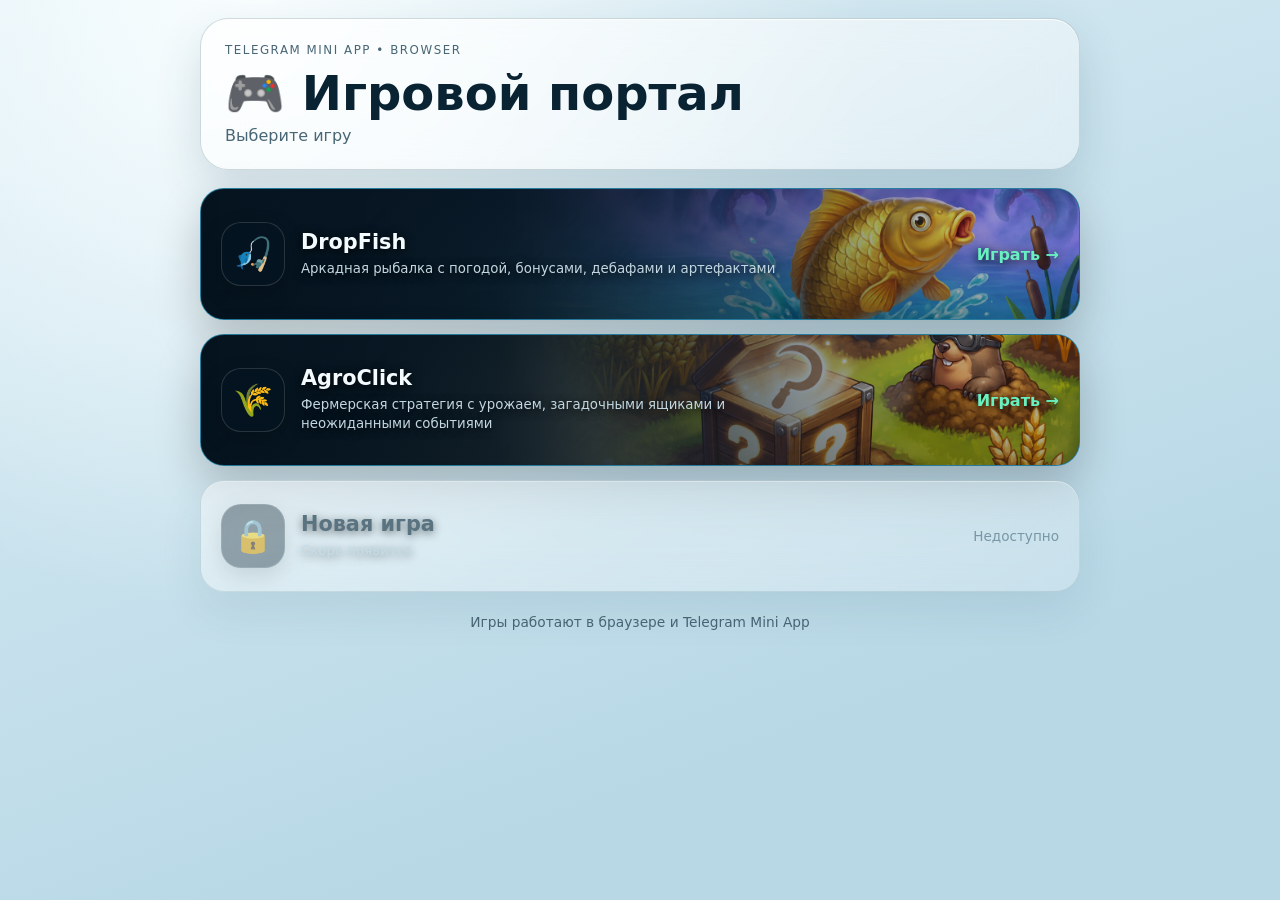
==== commit 39dbffb6: "Add files via upload" ====
--- a/index.html
+++ b/index.html
@@ -4,131 +4,66 @@
   <meta charset="UTF-8" />
   <meta name="viewport" content="width=device-width, initial-scale=1, viewport-fit=cover" />
   <meta name="theme-color" content="#071b2d" />
-  <title>DropFish</title>
+  <title>Игровой портал</title>
+  <link rel="stylesheet" href="./menu.css?v=1.3" />
+  <script src="https://telegram.org/js/telegram-web-app.js"></script>
+</head>
+<body>
+  <main class="portal-shell">
+    <header class="portal-header glass">
+      <div>
+        <span class="eyebrow">Telegram Mini App • Browser</span>
+        <h1>🎮 Игровой портал</h1>
+        <p>Выберите игру</p>
+      </div>
+    </header>
+
+    <section class="games-grid" aria-label="Список игр">
+      <a class="game-card game-card--active game-card--dropfish glass" href="./dropfish/">
+        <span class="game-card-art" aria-hidden="true"></span>
+        <span class="game-card-shade" aria-hidden="true"></span>
+        <span class="game-icon" aria-hidden="true">🎣</span>
+        <span class="game-copy">
+          <strong>DropFish</strong>
+          <small>Аркадная рыбалка с погодой, бонусами, дебафами и артефактами</small>
+        </span>
+        <span class="play-mark" aria-hidden="true">Играть →</span>
+      </a>
+
+      <a class="game-card game-card--active game-card--agroclick glass" href="./agroclick/">
+        <span class="game-card-art" aria-hidden="true"></span>
+        <span class="game-card-shade" aria-hidden="true"></span>
+        <span class="game-icon" aria-hidden="true">🌾</span>
+        <span class="game-copy">
+          <strong>AgroClick</strong>
+          <small>Фермерская стратегия с урожаем, загадочными ящиками и неожиданными событиями</small>
+        </span>
+        <span class="play-mark" aria-hidden="true">Играть →</span>
+      </a>
+
+      <div class="game-card game-card--locked glass" aria-disabled="true">
+        <span class="game-icon" aria-hidden="true">🔒</span>
+        <span class="game-copy">
+          <strong>Новая игра</strong>
+          <small>Скоро появится</small>
+        </span>
+        <span class="locked-mark">Недоступно</span>
+      </div>
+    </section>
+
+    <footer class="portal-footer">Игры работают в браузере и Telegram Mini App</footer>
+  </main>
+
   <script>
-    // Раннее определение обычного Safari на iPhone до построения интерфейса.
     (() => {
-      const ua = navigator.userAgent || '';
-      const isIPhone = /iPhone|iPod/i.test(ua);
-      const isWebKit = /WebKit/i.test(ua);
-      const isOtherIOSBrowser = /CriOS|FxiOS|EdgiOS|OPiOS|DuckDuckGo/i.test(ua);
-      const isStandalone = window.matchMedia?.('(display-mode: standalone)').matches || navigator.standalone === true;
-      const launchText = `${location.search} ${location.hash}`;
-      const hasTelegramLaunchParams = /tgWebApp(?:Data|Version|Platform|ThemeParams)/i.test(launchText);
-      if (isIPhone && isWebKit && !isOtherIOSBrowser && !isStandalone && !hasTelegramLaunchParams) {
-        document.documentElement.classList.add('iphone-safari-browser');
+      const app = window.Telegram?.WebApp;
+      if (app?.initData || (app?.platform && app.platform !== 'unknown')) {
+        app.ready();
+        app.expand();
+        const bg = app.themeParams?.bg_color;
+        if (bg) document.documentElement.style.setProperty('--tg-bg', bg);
       }
     })();
   </script>
-  <link rel="stylesheet" href="style.css?v=14.18" />
-  <script src="https://telegram.org/js/telegram-web-app.js"></script>
-</head>
-<body>
-  <main class="app-shell">
-    <header class="topbar glass">
-      <div>
-        <p class="eyebrow">Telegram Mini App • Browser</p>
-        <h1>🎣 DropFish</h1>
-      </div>
-      <div class="header-actions">
-        <button id="motionBtn" class="icon-btn motion-btn" aria-label="Уменьшить анимации" title="Уменьшить анимации">✨</button>
-        <button id="guideBtn" class="icon-btn" aria-label="Открыть справочник">📘</button>
-      </div>
-    </header>
-
-    <section id="lakeCard" class="lake-card glass merged-weather-card">
-      <div class="ambient-layer" aria-hidden="true">
-        <span class="bubble bubble-1"></span><span class="bubble bubble-2"></span><span class="bubble bubble-3"></span>
-        <span class="fish-shadow fish-shadow-1">◆</span><span class="fish-shadow fish-shadow-2">◆</span>
-      </div>
-      <div id="castArc" class="cast-arc" aria-hidden="true"></div>
-      <div id="splash" class="splash" aria-hidden="true">💦</div>
-      <div class="lake-stat-strip" aria-label="Статистика игровой сессии">
-        <div class="lake-stat lake-stat-casts"><span>Забросы</span><strong id="castsLabel">10</strong></div>
-        <div class="lake-stat lake-stat-weight"><span>Вес сейчас</span><strong id="weightLabel">0,0 кг</strong></div>
-      </div>
-      <div class="weather-main">
-        <div id="weatherScene" class="weather-scene" aria-hidden="true">☀️</div>
-        <div class="weather-copy">
-          <span class="weather-kicker">Погода</span>
-          <h2 id="weatherTitle">Солнечно</h2>
-          <p id="weatherDescription">Высока вероятность встретить чайку.</p>
-        </div>
-      </div>
-      <div id="arcadeLayer" class="arcade-track" aria-label="Дополнительная аркадная рыбалка">
-        <span id="arcadeStatus" class="arcade-catch-status" role="status" aria-live="polite"></span>
-        <span class="arcade-track-water" aria-hidden="true"></span>
-      </div>
-      <span id="weatherLabel" class="visually-hidden">—</span>
-    </section>
-
-    <section class="actions cast-panel">
-      <button id="castBtn" class="primary-btn">🎣 Забросить удочку</button>
-      <button id="restartBtn" class="secondary-btn">↻ Новая игра</button>
-    </section>
-
-    <section class="inventory glass">
-      <div class="section-heading">
-        <h2>Активные эффекты</h2>
-        <span id="effectCount">0</span>
-      </div>
-      <div id="effectsList" class="chips"><span class="muted">Пока нет</span></div>
-    </section>
-
-    <section class="history glass">
-      <div class="section-heading">
-        <h2>Хронология улова</h2>
-        <span id="historyCount">0</span>
-      </div>
-      <div id="historyScroll" class="history-scroll">
-        <ol id="historyList" class="history-list"></ol>
-        <div id="emptyHistory" class="empty-state">Первый заброс ждёт вас.</div>
-        <div id="resultCard" class="result-card hidden"></div>
-      </div>
-    </section>
-  </main>
-
-
-  <dialog id="guideDialog" class="modal">
-    <div class="modal-card wide">
-      <button class="close-btn" data-close="guideDialog" aria-label="Закрыть">×</button>
-      <h2>Справочник</h2>
-      <nav id="guideTabs" class="tabs"></nav>
-      <div id="guideContent" class="guide-content"></div>
-    </div>
-  </dialog>
-
-  <dialog id="tradeDialog" class="modal trade-modal">
-    <div class="modal-card wide trade-card">
-      <h2>🚢 Торговое судно</h2>
-      <p class="trade-intro">Команда судна готова обменять редкие находки на крупную рыбу.</p>
-      <div id="tradeOffers" class="trade-offers"></div>
-      <div id="tradeResults" class="trade-results"></div>
-      <div class="trade-actions">
-        <button id="tradeAllBtn" type="button" class="primary-btn">Обменять всё</button>
-        <button id="tradeFinishBtn" type="button" class="secondary-btn">Завершить торговлю</button>
-      </div>
-    </div>
-  </dialog>
-
-  <dialog id="choiceDialog" class="modal">
-    <div class="modal-card">
-      <h2 id="choiceTitle">Выбор</h2>
-      <p id="choiceText"></p>
-      <div id="choiceButtons" class="choice-buttons"></div>
-    </div>
-  </dialog>
-
-  <div id="effectOverlay" class="effect-overlay" aria-hidden="true">
-    <div id="effectBackdrop" class="effect-backdrop"></div>
-    <div id="effectParticles" class="effect-particles"></div>
-    <div id="effectIcon" class="effect-icon"></div>
-    <div id="effectTitle" class="effect-title"></div>
-    <div id="effectSubtitle" class="effect-subtitle"></div>
-  </div>
-  <div id="weatherFx" class="weather-fx" aria-hidden="true"></div>
-  <div id="toast" class="toast" role="status" aria-live="polite"></div>
-
-  <script src="script.js?v=14.18"></script>
 </body>
 </html>
--- a/menu.css
+++ b/menu.css
@@ -0,0 +1,153 @@
+:root {
+  color-scheme: dark;
+  --bg: var(--tg-bg, #071b2d);
+  --line: rgba(157, 225, 255, .18);
+  --text: #e8f7ff;
+  --muted: #9eb8c7;
+  --accent-2: #68f0c1;
+}
+
+* { box-sizing: border-box; }
+
+html,
+body {
+  margin: 0;
+  min-height: 100%;
+  background:
+    radial-gradient(circle at 20% 0%, #12354a 0, transparent 42%),
+    linear-gradient(160deg, var(--bg), #03111e 72%);
+  color: var(--text);
+  font-family: Inter, ui-sans-serif, system-ui, -apple-system, BlinkMacSystemFont, "Segoe UI", sans-serif;
+}
+
+body {
+  min-height: 100dvh;
+  padding: max(18px, env(safe-area-inset-top)) 16px max(22px, env(safe-area-inset-bottom));
+}
+
+.portal-shell { width: min(880px, 100%); margin: 0 auto; }
+
+.glass {
+  background: linear-gradient(145deg, rgba(255,255,255,.08), rgba(255,255,255,.025));
+  border: 1px solid var(--line);
+  box-shadow: inset 0 1px rgba(255,255,255,.06), 0 18px 45px rgba(0,0,0,.22);
+  backdrop-filter: blur(18px);
+  -webkit-backdrop-filter: blur(18px);
+}
+
+.portal-header { border-radius: 28px; padding: 24px; margin-bottom: 18px; }
+.eyebrow { display: block; color: var(--muted); font-size: .74rem; letter-spacing: .13em; text-transform: uppercase; }
+h1 { margin: 8px 0 4px; font-size: clamp(1.8rem, 6vw, 3rem); }
+.portal-header p { margin: 0; color: var(--muted); }
+.games-grid { display: grid; gap: 14px; }
+
+.game-card {
+  position: relative;
+  isolation: isolate;
+  overflow: hidden;
+  min-height: 132px;
+  border-radius: 24px;
+  padding: 20px;
+  display: grid;
+  grid-template-columns: auto minmax(0, 1fr) auto;
+  align-items: center;
+  gap: 16px;
+  color: inherit;
+  text-decoration: none;
+  transition: transform .2s ease, border-color .2s ease, box-shadow .2s ease;
+}
+
+.game-card--active {
+  border-color: rgba(53,200,255,.48);
+  background: linear-gradient(135deg, rgba(8,37,55,.96), rgba(7,31,47,.86));
+}
+
+.game-card--active:hover,
+.game-card--active:focus-visible {
+  transform: translateY(-2px);
+  border-color: rgba(104,240,193,.72);
+  box-shadow: inset 0 0 24px rgba(53,200,255,.12), 0 18px 45px rgba(0,0,0,.3);
+  outline: none;
+}
+
+.game-card-art,
+.game-card-shade {
+  position: absolute;
+  inset: 0;
+  pointer-events: none;
+}
+
+.game-card-art {
+  z-index: -3;
+  background-position: center right;
+  background-repeat: no-repeat;
+  background-size: cover;
+  opacity: .92;
+  transform: scale(1.01);
+
+  /* Изображение заметно справа сверху и плавно исчезает к левому нижнему углу. */
+  -webkit-mask-image: linear-gradient(135deg, transparent 0%, rgba(0,0,0,.08) 23%, rgba(0,0,0,.78) 58%, #000 82%);
+  mask-image: linear-gradient(135deg, transparent 0%, rgba(0,0,0,.08) 23%, rgba(0,0,0,.78) 58%, #000 82%);
+}
+
+.game-card--dropfish .game-card-art { background-image: url("./assets/menu/dropfish-card-v2.png?v=2"); }
+.game-card--agroclick .game-card-art { background-image: url("./assets/menu/agroclick-card-v2.png?v=2"); }
+
+.game-card-shade {
+  z-index: -2;
+  background:
+    linear-gradient(90deg, rgba(4,18,29,.96) 0%, rgba(4,18,29,.85) 34%, rgba(4,18,29,.32) 68%, rgba(4,18,29,.08) 100%),
+    linear-gradient(0deg, rgba(2,12,20,.28), transparent 72%);
+}
+
+.game-card > :not(.game-card-art):not(.game-card-shade) { position: relative; z-index: 1; }
+
+.game-icon {
+  width: 64px;
+  height: 64px;
+  border-radius: 20px;
+  display: grid;
+  place-items: center;
+  font-size: 2rem;
+  background: rgba(4,21,33,.6);
+  border: 1px solid rgba(255,255,255,.14);
+  box-shadow: 0 8px 22px rgba(0,0,0,.18);
+}
+
+.game-copy { min-width: 0; display: grid; gap: 6px; text-shadow: 0 2px 10px rgba(0,0,0,.9); }
+.game-copy strong { font-size: 1.3rem; }
+.game-copy small { color: #c2d7e1; line-height: 1.4; max-width: 520px; }
+.play-mark { color: var(--accent-2); font-weight: 800; white-space: nowrap; text-shadow: 0 2px 10px rgba(0,0,0,.9); }
+
+.game-card--locked { opacity: .58; cursor: not-allowed; min-height: 112px; }
+.locked-mark { color: var(--muted); font-size: .85rem; }
+.portal-footer { text-align: center; color: var(--muted); padding: 22px 8px 4px; font-size: .86rem; }
+
+@media (max-width: 560px) {
+  body { padding-left: 12px; padding-right: 12px; }
+  .portal-header { padding: 20px; border-radius: 24px; }
+  .game-card { grid-template-columns: auto 1fr; min-height: 132px; padding: 16px; border-radius: 22px; }
+  .game-icon { width: 56px; height: 56px; border-radius: 17px; }
+  .play-mark, .locked-mark { grid-column: 2; }
+  .game-card-art { background-position: 62% center; opacity: .83; }
+  .game-card-shade {
+    background:
+      linear-gradient(90deg, rgba(4,18,29,.98) 0%, rgba(4,18,29,.88) 45%, rgba(4,18,29,.25) 100%),
+      linear-gradient(0deg, rgba(2,12,20,.38), transparent 72%);
+  }
+}
+
+@media (prefers-color-scheme: light) {
+  :root { color-scheme: light; --bg: #dceef5; --text: #092333; --muted: #486674; --line: rgba(9,55,74,.18); }
+  html, body {
+    background:
+      radial-gradient(circle at 20% 0%, #f9feff 0, transparent 45%),
+      linear-gradient(160deg, #dceef5, #b8d8e6 75%);
+  }
+  .portal-header.glass,
+  .game-card--locked.glass {
+    background: linear-gradient(145deg, rgba(255,255,255,.72), rgba(255,255,255,.38));
+    box-shadow: inset 0 1px rgba(255,255,255,.9), 0 18px 45px rgba(25,70,88,.16);
+  }
+  .game-card--active { color: #f4fbff; }
+}
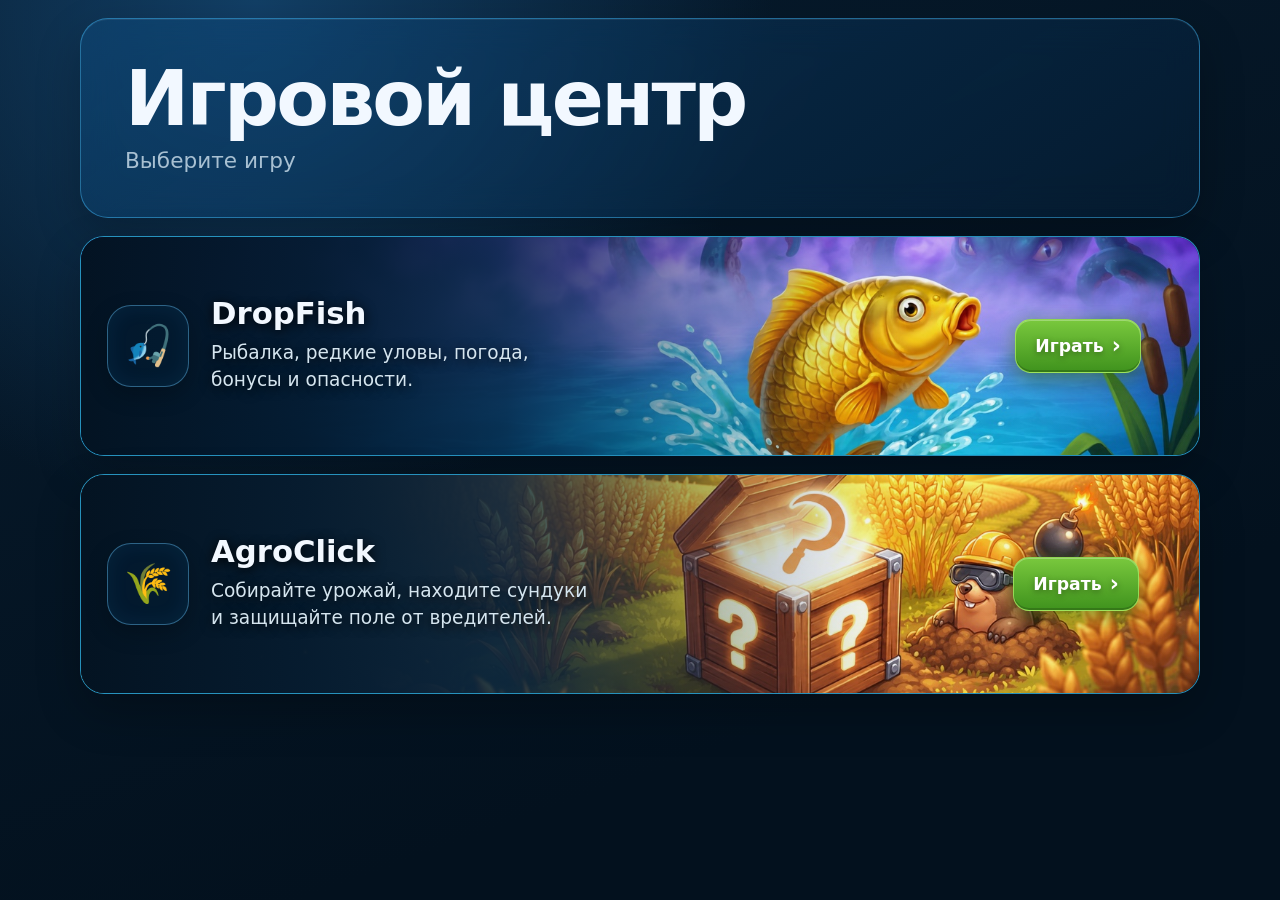
==== commit edda76e0: "Add files via upload" ====
--- a/index.html
+++ b/index.html
@@ -4,18 +4,15 @@
   <meta charset="UTF-8" />
   <meta name="viewport" content="width=device-width, initial-scale=1, viewport-fit=cover" />
   <meta name="theme-color" content="#071b2d" />
-  <title>Игровой портал</title>
-  <link rel="stylesheet" href="./menu.css?v=1.3" />
+  <title>Игровой центр</title>
+  <link rel="stylesheet" href="menu.css?v=1.48-menu-compact" />
   <script src="https://telegram.org/js/telegram-web-app.js"></script>
 </head>
 <body>
   <main class="portal-shell">
     <header class="portal-header glass">
-      <div>
-        <span class="eyebrow">Telegram Mini App • Browser</span>
-        <h1>🎮 Игровой портал</h1>
-        <p>Выберите игру</p>
-      </div>
+      <h1>Игровой центр</h1>
+      <p>Выберите игру</p>
     </header>
 
     <section class="games-grid" aria-label="Список игр">
@@ -25,9 +22,9 @@
         <span class="game-icon" aria-hidden="true">🎣</span>
         <span class="game-copy">
           <strong>DropFish</strong>
-          <small>Аркадная рыбалка с погодой, бонусами, дебафами и артефактами</small>
+          <small>Рыбалка, редкие уловы, погода,<br>бонусы и опасности.</small>
         </span>
-        <span class="play-mark" aria-hidden="true">Играть →</span>
+        <span class="play-mark">Играть <b aria-hidden="true">›</b></span>
       </a>
 
       <a class="game-card game-card--active game-card--agroclick glass" href="./agroclick/">
@@ -36,34 +33,12 @@
         <span class="game-icon" aria-hidden="true">🌾</span>
         <span class="game-copy">
           <strong>AgroClick</strong>
-          <small>Фермерская стратегия с урожаем, загадочными ящиками и неожиданными событиями</small>
+          <small>Собирайте урожай, находите сундуки<br>и защищайте поле от вредителей.</small>
         </span>
-        <span class="play-mark" aria-hidden="true">Играть →</span>
+        <span class="play-mark">Играть <b aria-hidden="true">›</b></span>
       </a>
-
-      <div class="game-card game-card--locked glass" aria-disabled="true">
-        <span class="game-icon" aria-hidden="true">🔒</span>
-        <span class="game-copy">
-          <strong>Новая игра</strong>
-          <small>Скоро появится</small>
-        </span>
-        <span class="locked-mark">Недоступно</span>
-      </div>
     </section>
-
-    <footer class="portal-footer">Игры работают в браузере и Telegram Mini App</footer>
   </main>
-
-  <script>
-    (() => {
-      const app = window.Telegram?.WebApp;
-      if (app?.initData || (app?.platform && app.platform !== 'unknown')) {
-        app.ready();
-        app.expand();
-        const bg = app.themeParams?.bg_color;
-        if (bg) document.documentElement.style.setProperty('--tg-bg', bg);
-      }
-    })();
-  </script>
+  <script>const tg=window.Telegram?.WebApp;if(tg){tg.ready();tg.expand();}</script>
 </body>
 </html>
--- a/menu.css
+++ b/menu.css
@@ -1,153 +1,213 @@
 :root {
   color-scheme: dark;
   --bg: var(--tg-bg, #071b2d);
-  --line: rgba(157, 225, 255, .18);
-  --text: #e8f7ff;
-  --muted: #9eb8c7;
-  --accent-2: #68f0c1;
-}
-
+  --line: rgba(68, 192, 255, .46);
+  --text: #f2f8ff;
+  --muted: #a8c0d2;
+  --green-1: #79c83d;
+  --green-2: #3f921d;
+  --green-border: rgba(174, 239, 104, .72);
+}
 * { box-sizing: border-box; }
-
-html,
-body {
+html, body {
   margin: 0;
   min-height: 100%;
   background:
-    radial-gradient(circle at 20% 0%, #12354a 0, transparent 42%),
-    linear-gradient(160deg, var(--bg), #03111e 72%);
+    radial-gradient(circle at 20% 0%, #123f66 0, transparent 38%),
+    linear-gradient(160deg, var(--bg), #03111e 74%);
   color: var(--text);
   font-family: Inter, ui-sans-serif, system-ui, -apple-system, BlinkMacSystemFont, "Segoe UI", sans-serif;
 }
-
 body {
   min-height: 100dvh;
   padding: max(18px, env(safe-area-inset-top)) 16px max(22px, env(safe-area-inset-bottom));
 }
-
-.portal-shell { width: min(880px, 100%); margin: 0 auto; }
-
+.portal-shell { width: min(1120px, 100%); margin: 0 auto; }
 .glass {
-  background: linear-gradient(145deg, rgba(255,255,255,.08), rgba(255,255,255,.025));
+  background: linear-gradient(145deg, rgba(13, 76, 128, .48), rgba(6, 34, 62, .42));
   border: 1px solid var(--line);
-  box-shadow: inset 0 1px rgba(255,255,255,.06), 0 18px 45px rgba(0,0,0,.22);
+  box-shadow: inset 0 1px rgba(255,255,255,.07), 0 18px 45px rgba(0,0,0,.24);
   backdrop-filter: blur(18px);
   -webkit-backdrop-filter: blur(18px);
 }
-
-.portal-header { border-radius: 28px; padding: 24px; margin-bottom: 18px; }
-.eyebrow { display: block; color: var(--muted); font-size: .74rem; letter-spacing: .13em; text-transform: uppercase; }
-h1 { margin: 8px 0 4px; font-size: clamp(1.8rem, 6vw, 3rem); }
-.portal-header p { margin: 0; color: var(--muted); }
-.games-grid { display: grid; gap: 14px; }
-
+.portal-header {
+  border-radius: 28px;
+  padding: clamp(24px, 4vw, 44px);
+  margin-bottom: 18px;
+  min-height: 180px;
+  display: flex;
+  flex-direction: column;
+  justify-content: center;
+}
+h1 {
+  margin: 0 0 12px;
+  font-size: clamp(2.25rem, 6vw, 5rem);
+  line-height: .95;
+  letter-spacing: -.035em;
+}
+.portal-header p {
+  margin: 0;
+  color: var(--muted);
+  font-size: clamp(1rem, 2vw, 1.35rem);
+}
+.games-grid { display: grid; gap: 18px; }
 .game-card {
   position: relative;
   isolation: isolate;
   overflow: hidden;
-  min-height: 132px;
+  min-height: 220px;
   border-radius: 24px;
-  padding: 20px;
+  padding: 24px 26px;
   display: grid;
-  grid-template-columns: auto minmax(0, 1fr) auto;
+  grid-template-columns: auto minmax(300px, 420px) 1fr auto;
   align-items: center;
-  gap: 16px;
+  gap: 22px;
   color: inherit;
   text-decoration: none;
   transition: transform .2s ease, border-color .2s ease, box-shadow .2s ease;
 }
-
 .game-card--active {
-  border-color: rgba(53,200,255,.48);
+  border-color: rgba(53,200,255,.68);
   background: linear-gradient(135deg, rgba(8,37,55,.96), rgba(7,31,47,.86));
 }
-
 .game-card--active:hover,
 .game-card--active:focus-visible {
   transform: translateY(-2px);
-  border-color: rgba(104,240,193,.72);
-  box-shadow: inset 0 0 24px rgba(53,200,255,.12), 0 18px 45px rgba(0,0,0,.3);
+  border-color: rgba(126,211,66,.9);
+  box-shadow: inset 0 0 28px rgba(53,200,255,.13), 0 18px 45px rgba(0,0,0,.32);
   outline: none;
 }
-
-.game-card-art,
-.game-card-shade {
-  position: absolute;
-  inset: 0;
-  pointer-events: none;
-}
-
+.game-card-art, .game-card-shade { position: absolute; inset: 0; pointer-events: none; }
 .game-card-art {
   z-index: -3;
-  background-position: center right;
+  background-position: center;
   background-repeat: no-repeat;
   background-size: cover;
-  opacity: .92;
-  transform: scale(1.01);
-
-  /* Изображение заметно справа сверху и плавно исчезает к левому нижнему углу. */
-  -webkit-mask-image: linear-gradient(135deg, transparent 0%, rgba(0,0,0,.08) 23%, rgba(0,0,0,.78) 58%, #000 82%);
-  mask-image: linear-gradient(135deg, transparent 0%, rgba(0,0,0,.08) 23%, rgba(0,0,0,.78) 58%, #000 82%);
-}
-
-.game-card--dropfish .game-card-art { background-image: url("./assets/menu/dropfish-card-v2.png?v=2"); }
-.game-card--agroclick .game-card-art { background-image: url("./assets/menu/agroclick-card-v2.png?v=2"); }
-
+  opacity: 1;
+}
+.game-card--dropfish .game-card-art { background-image: url("./assets/menu/dropfish-card.jpg?v=1.48"); background-position: 46% center; }
+.game-card--agroclick .game-card-art { background-image: url("./assets/menu/agroclick-card.jpg?v=1.48"); background-position: 56% center; }
 .game-card-shade {
   z-index: -2;
   background:
-    linear-gradient(90deg, rgba(4,18,29,.96) 0%, rgba(4,18,29,.85) 34%, rgba(4,18,29,.32) 68%, rgba(4,18,29,.08) 100%),
-    linear-gradient(0deg, rgba(2,12,20,.28), transparent 72%);
-}
-
+    linear-gradient(90deg,
+      rgba(3,19,34,.99) 0%,
+      rgba(4,27,48,.96) 20%,
+      rgba(5,38,66,.84) 38%,
+      rgba(5,38,66,.35) 54%,
+      rgba(5,38,66,.06) 70%,
+      rgba(5,38,66,.01) 100%);
+}
 .game-card > :not(.game-card-art):not(.game-card-shade) { position: relative; z-index: 1; }
-
 .game-icon {
-  width: 64px;
-  height: 64px;
-  border-radius: 20px;
+  width: 82px;
+  height: 82px;
+  border-radius: 24px;
   display: grid;
   place-items: center;
-  font-size: 2rem;
-  background: rgba(4,21,33,.6);
-  border: 1px solid rgba(255,255,255,.14);
-  box-shadow: 0 8px 22px rgba(0,0,0,.18);
-}
+  font-size: 2.45rem;
+  background: rgba(3,28,50,.72);
+  border: 1px solid rgba(106,201,255,.42);
+  box-shadow: 0 8px 22px rgba(0,0,0,.22), inset 0 0 22px rgba(53,170,255,.08);
+}
+.game-copy {
+  min-width: 0;
+  display: grid;
+  gap: 10px;
+  text-shadow: 0 2px 12px rgba(0,0,0,.95);
+}
+.game-copy strong { font-size: clamp(1.6rem, 2.4vw, 2.2rem); line-height: 1; }
+.game-copy small {
+  color: #d5e5ef;
+  line-height: 1.48;
+  font-size: clamp(.98rem, 1.45vw, 1.22rem);
+}
+.play-mark {
+  justify-self: end;
+  align-self: center;
+  min-width: 126px;
+  min-height: 54px;
+  padding: 0 18px;
+  display: inline-flex;
+  align-items: center;
+  justify-content: center;
+  gap: 8px;
+  border-radius: 16px;
+  color: #fff;
+  font-size: clamp(1rem, 1.35vw, 1.22rem);
+  font-weight: 850;
+  white-space: nowrap;
+  background: linear-gradient(180deg, var(--green-1), var(--green-2));
+  border: 1px solid var(--green-border);
+  box-shadow:
+    inset 0 1px rgba(255,255,255,.28),
+    inset 0 -2px rgba(0,0,0,.18),
+    0 8px 20px rgba(24,88,8,.42),
+    0 0 18px rgba(118,201,54,.2);
+  text-shadow: 0 2px 6px rgba(0,0,0,.36);
+}
+.play-mark b { font-size: 1.28em; line-height: .7; }
+.game-card--dropfish .play-mark { margin-right: 10px; }
+.game-card--agroclick .play-mark { margin-right: 12px; }
+.game-card:hover .play-mark,
+.game-card:focus-visible .play-mark { filter: brightness(1.08); transform: translateY(-1px); }
 
-.game-copy { min-width: 0; display: grid; gap: 6px; text-shadow: 0 2px 10px rgba(0,0,0,.9); }
-.game-copy strong { font-size: 1.3rem; }
-.game-copy small { color: #c2d7e1; line-height: 1.4; max-width: 520px; }
-.play-mark { color: var(--accent-2); font-weight: 800; white-space: nowrap; text-shadow: 0 2px 10px rgba(0,0,0,.9); }
+@media (max-width: 820px) {
+  .portal-shell { width: min(760px, 100%); }
+  .portal-header { min-height: 140px; }
+  .game-card {
+    min-height: 178px;
+    grid-template-columns: auto minmax(0, 1fr) auto;
+    padding: 20px;
+    gap: 16px;
+  }
+  .game-card-shade {
+    background: linear-gradient(90deg,
+      rgba(3,19,34,.99) 0%,
+      rgba(4,27,48,.95) 36%,
+      rgba(5,38,66,.58) 58%,
+      rgba(5,38,66,.08) 100%);
+  }
+  .game-icon { width: 68px; height: 68px; border-radius: 20px; font-size: 2rem; }
+  .play-mark { min-width: 114px; min-height: 48px; padding: 0 16px; border-radius: 14px; font-size: 1rem; }
+}
 
-.game-card--locked { opacity: .58; cursor: not-allowed; min-height: 112px; }
-.locked-mark { color: var(--muted); font-size: .85rem; }
-.portal-footer { text-align: center; color: var(--muted); padding: 22px 8px 4px; font-size: .86rem; }
+@media (max-width: 580px) {
+  body { padding-left: 12px; padding-right: 12px; }
+  .portal-header { padding: 22px; min-height: 122px; border-radius: 24px; }
+  h1 { font-size: clamp(2rem, 11vw, 3.25rem); }
+  .games-grid { gap: 14px; }
+  .game-card {
+    min-height: 168px;
+    grid-template-columns: auto 1fr;
+    grid-template-rows: auto auto;
+    padding: 16px;
+    border-radius: 22px;
+    gap: 12px 14px;
+  }
+  .game-card-art { background-position: 62% center; }
+  .game-card-shade {
+    background: linear-gradient(90deg,
+      rgba(3,19,34,.99) 0%,
+      rgba(4,27,48,.96) 48%,
+      rgba(5,38,66,.48) 74%,
+      rgba(5,38,66,.10) 100%);
+  }
+  .game-icon { width: 58px; height: 58px; border-radius: 18px; font-size: 1.75rem; }
+  .game-copy { gap: 7px; }
+  .game-copy strong { font-size: 1.4rem; }
+  .game-copy small { font-size: .9rem; line-height: 1.38; }
+  .play-mark {
+    grid-column: 2;
+    justify-self: start;
+    min-width: 104px;
+    min-height: 42px;
+    padding: 0 14px;
+    border-radius: 13px;
+    font-size: .95rem;
+  }
+}
 
-@media (max-width: 560px) {
-  body { padding-left: 12px; padding-right: 12px; }
-  .portal-header { padding: 20px; border-radius: 24px; }
-  .game-card { grid-template-columns: auto 1fr; min-height: 132px; padding: 16px; border-radius: 22px; }
-  .game-icon { width: 56px; height: 56px; border-radius: 17px; }
-  .play-mark, .locked-mark { grid-column: 2; }
-  .game-card-art { background-position: 62% center; opacity: .83; }
-  .game-card-shade {
-    background:
-      linear-gradient(90deg, rgba(4,18,29,.98) 0%, rgba(4,18,29,.88) 45%, rgba(4,18,29,.25) 100%),
-      linear-gradient(0deg, rgba(2,12,20,.38), transparent 72%);
-  }
-}
-
-@media (prefers-color-scheme: light) {
-  :root { color-scheme: light; --bg: #dceef5; --text: #092333; --muted: #486674; --line: rgba(9,55,74,.18); }
-  html, body {
-    background:
-      radial-gradient(circle at 20% 0%, #f9feff 0, transparent 45%),
-      linear-gradient(160deg, #dceef5, #b8d8e6 75%);
-  }
-  .portal-header.glass,
-  .game-card--locked.glass {
-    background: linear-gradient(145deg, rgba(255,255,255,.72), rgba(255,255,255,.38));
-    box-shadow: inset 0 1px rgba(255,255,255,.9), 0 18px 45px rgba(25,70,88,.16);
-  }
-  .game-card--active { color: #f4fbff; }
-}
+@media (prefers-reduced-motion: reduce) {
+  .game-card, .play-mark { transition: none; }
+}
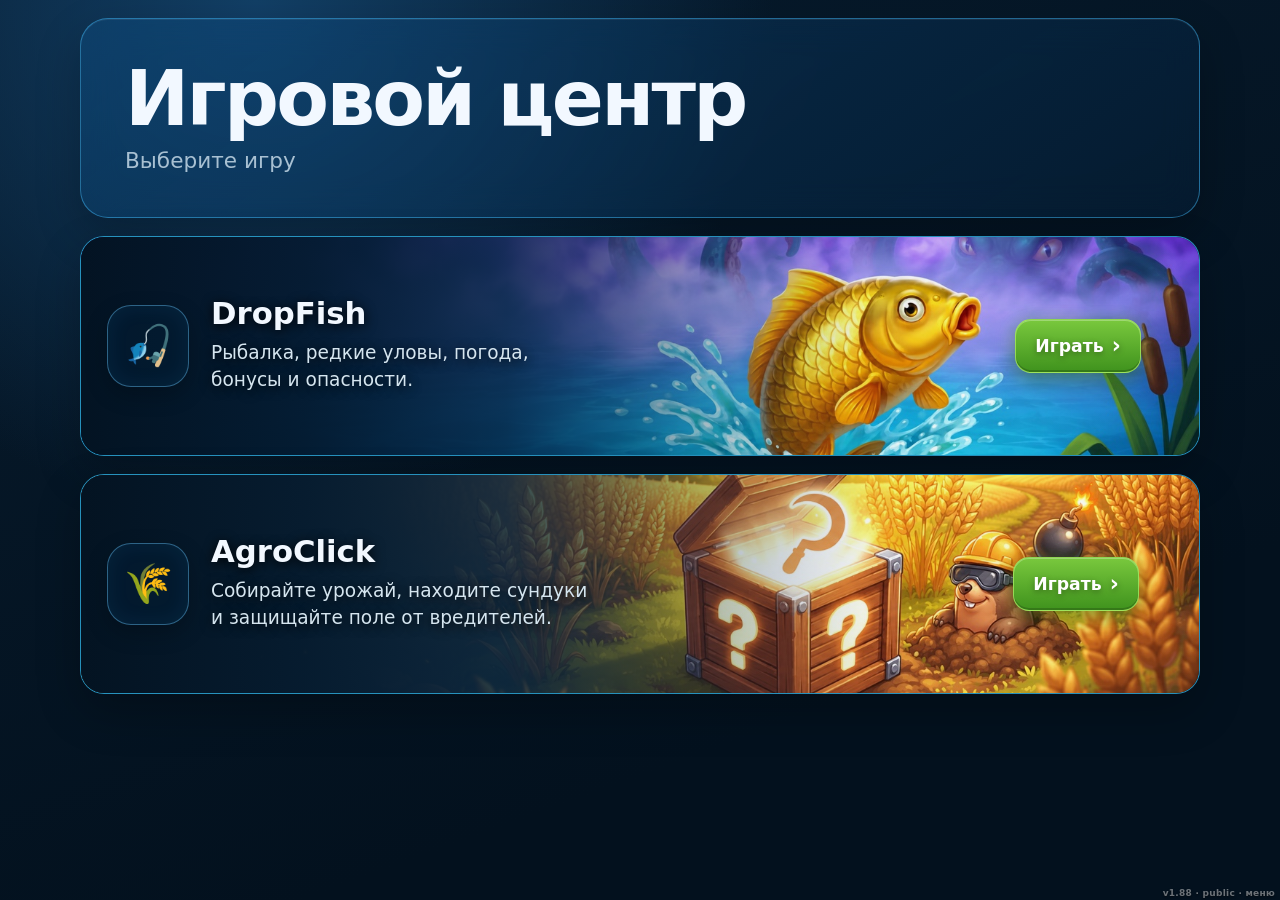
==== commit 0c4117a6: "Add files via upload" ====
--- a/index.html
+++ b/index.html
@@ -5,8 +5,23 @@
   <meta name="viewport" content="width=device-width, initial-scale=1, viewport-fit=cover" />
   <meta name="theme-color" content="#071b2d" />
   <title>Игровой центр</title>
-  <link rel="stylesheet" href="menu.css?v=1.48-menu-compact" />
-  <script src="https://telegram.org/js/telegram-web-app.js"></script>
+  <link rel="stylesheet" href="menu.css?v=1.61-hub-cache" />
+  <script>
+  /* Telegram SDK грузим ТОЛЬКО внутри Telegram. В обычном браузере он не нужен,
+     а его синхронная загрузка блокировала отрисовку страницы на минуты, если
+     telegram.org недоступен (блокировки/медленная сеть). Внутри Telegram
+     поведение прежнее: тот же блокирующий тег, тот же порядок выполнения. */
+  (function () {
+    var q = (location.hash || '') + (location.search || '');
+    var inTG = /tgWebApp/i.test(q) ||
+               typeof window.TelegramWebviewProxy !== 'undefined' ||
+               (window.external && 'notify' in window.external) ||
+               /Telegram/i.test(navigator.userAgent);
+    if (inTG) {
+      document.write('<scr' + 'ipt src="https://telegram.org/js/telegram-web-app.js"><\/scr' + 'ipt>');
+    }
+  })();
+  </script>
 </head>
 <body>
   <main class="portal-shell">
@@ -40,5 +55,17 @@
     </section>
   </main>
   <script>const tg=window.Telegram?.WebApp;if(tg){tg.ready();tg.expand();}</script>
+
+  <div id="buildStamp" aria-hidden="true">v1.88 · public · меню</div>
+  <style>
+  #buildStamp {
+    position: fixed; right: 5px; z-index: 2147483000;
+    bottom: calc(2px + env(safe-area-inset-bottom, 0px));
+    font: 600 9px/1 system-ui, -apple-system, sans-serif;
+    letter-spacing: .03em; color: rgba(255,255,255,.42);
+    text-shadow: 0 1px 2px rgba(0,0,0,.5);
+    pointer-events: none; user-select: none;
+  }
+  </style>
 </body>
 </html>
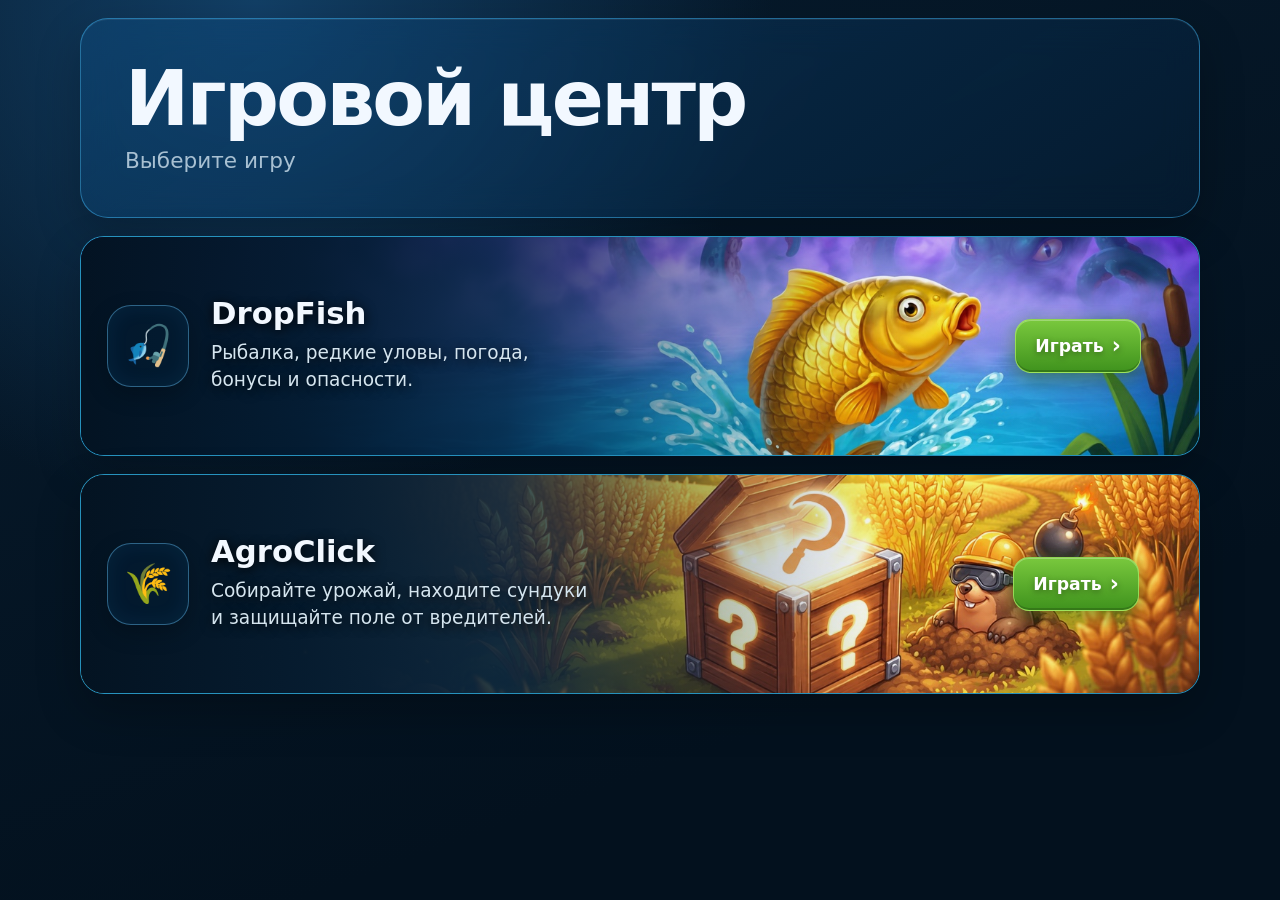
==== commit 0c86edb3: "Publish protected daily game portal" ====
--- a/index.html
+++ b/index.html
@@ -55,17 +55,5 @@
     </section>
   </main>
   <script>const tg=window.Telegram?.WebApp;if(tg){tg.ready();tg.expand();}</script>
-
-  <div id="buildStamp" aria-hidden="true">v1.88 · public · меню</div>
-  <style>
-  #buildStamp {
-    position: fixed; right: 5px; z-index: 2147483000;
-    bottom: calc(2px + env(safe-area-inset-bottom, 0px));
-    font: 600 9px/1 system-ui, -apple-system, sans-serif;
-    letter-spacing: .03em; color: rgba(255,255,255,.42);
-    text-shadow: 0 1px 2px rgba(0,0,0,.5);
-    pointer-events: none; user-select: none;
-  }
-  </style>
 </body>
 </html>
